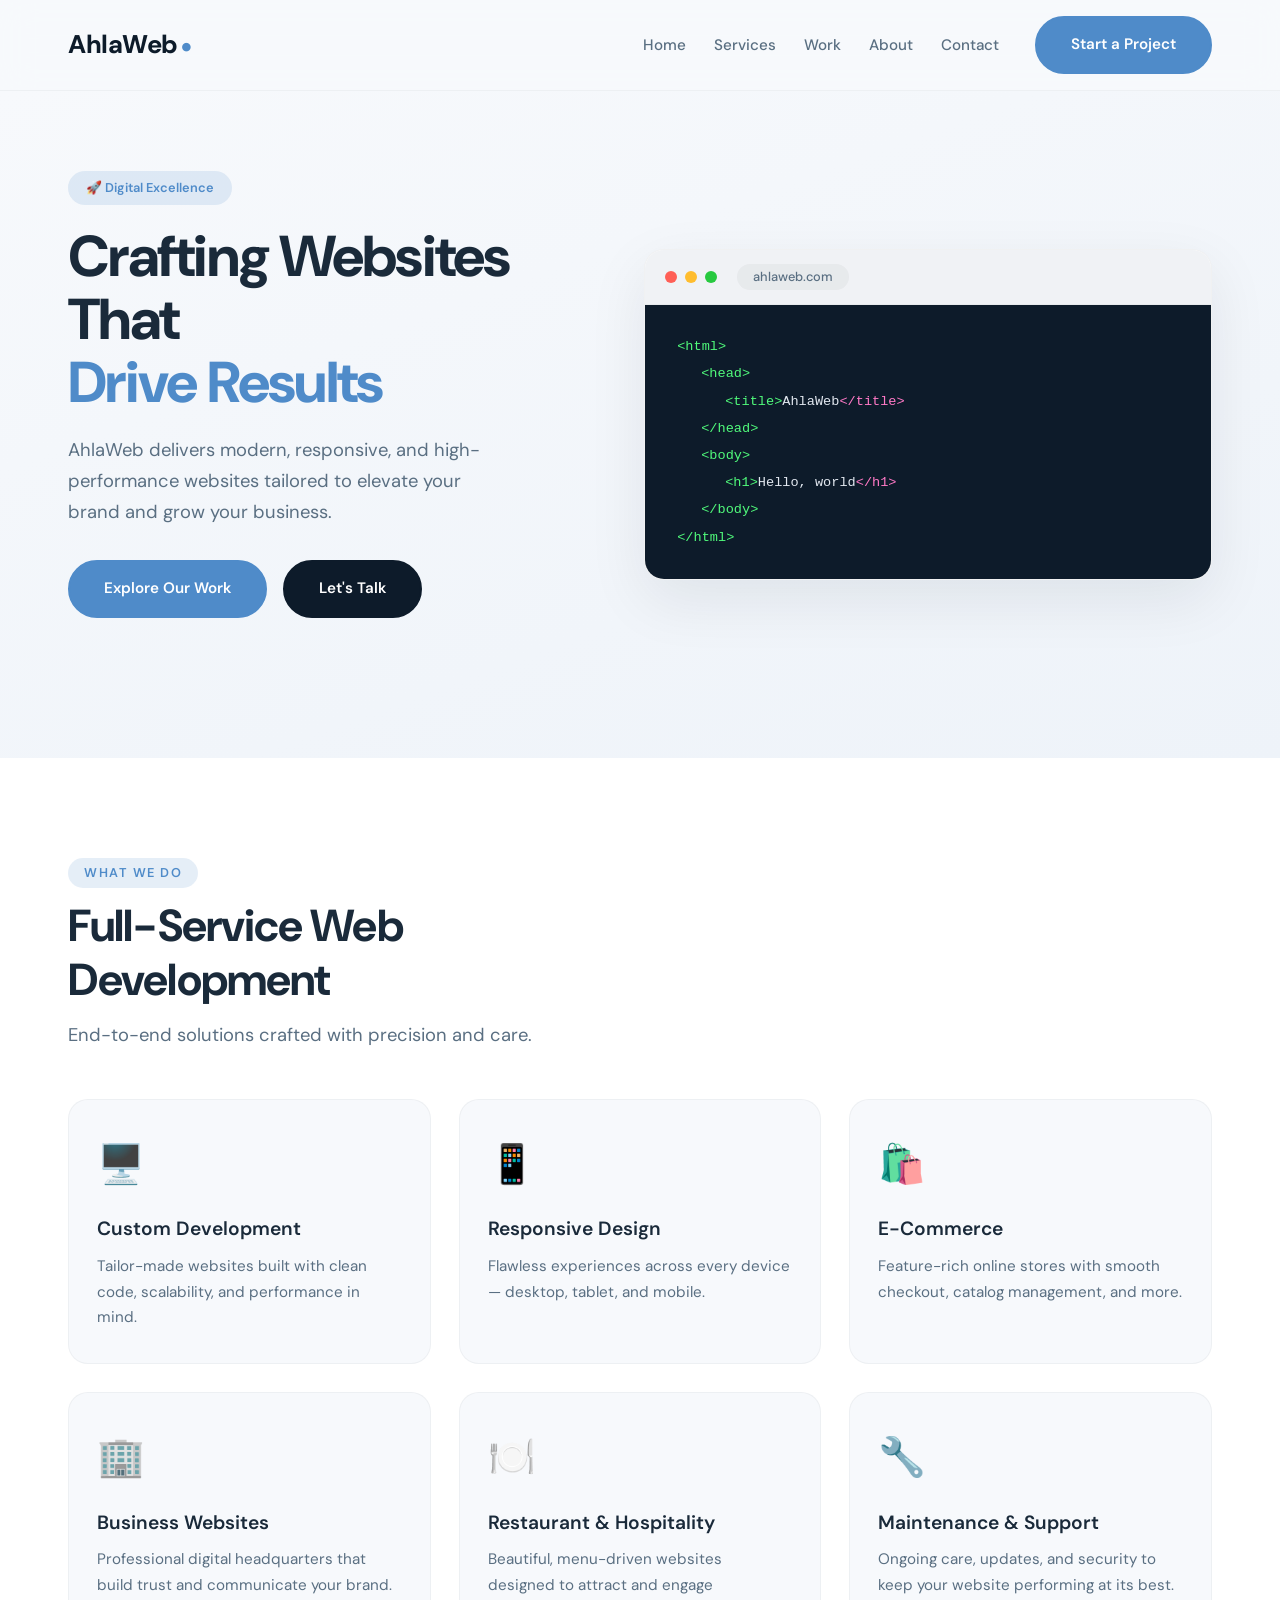
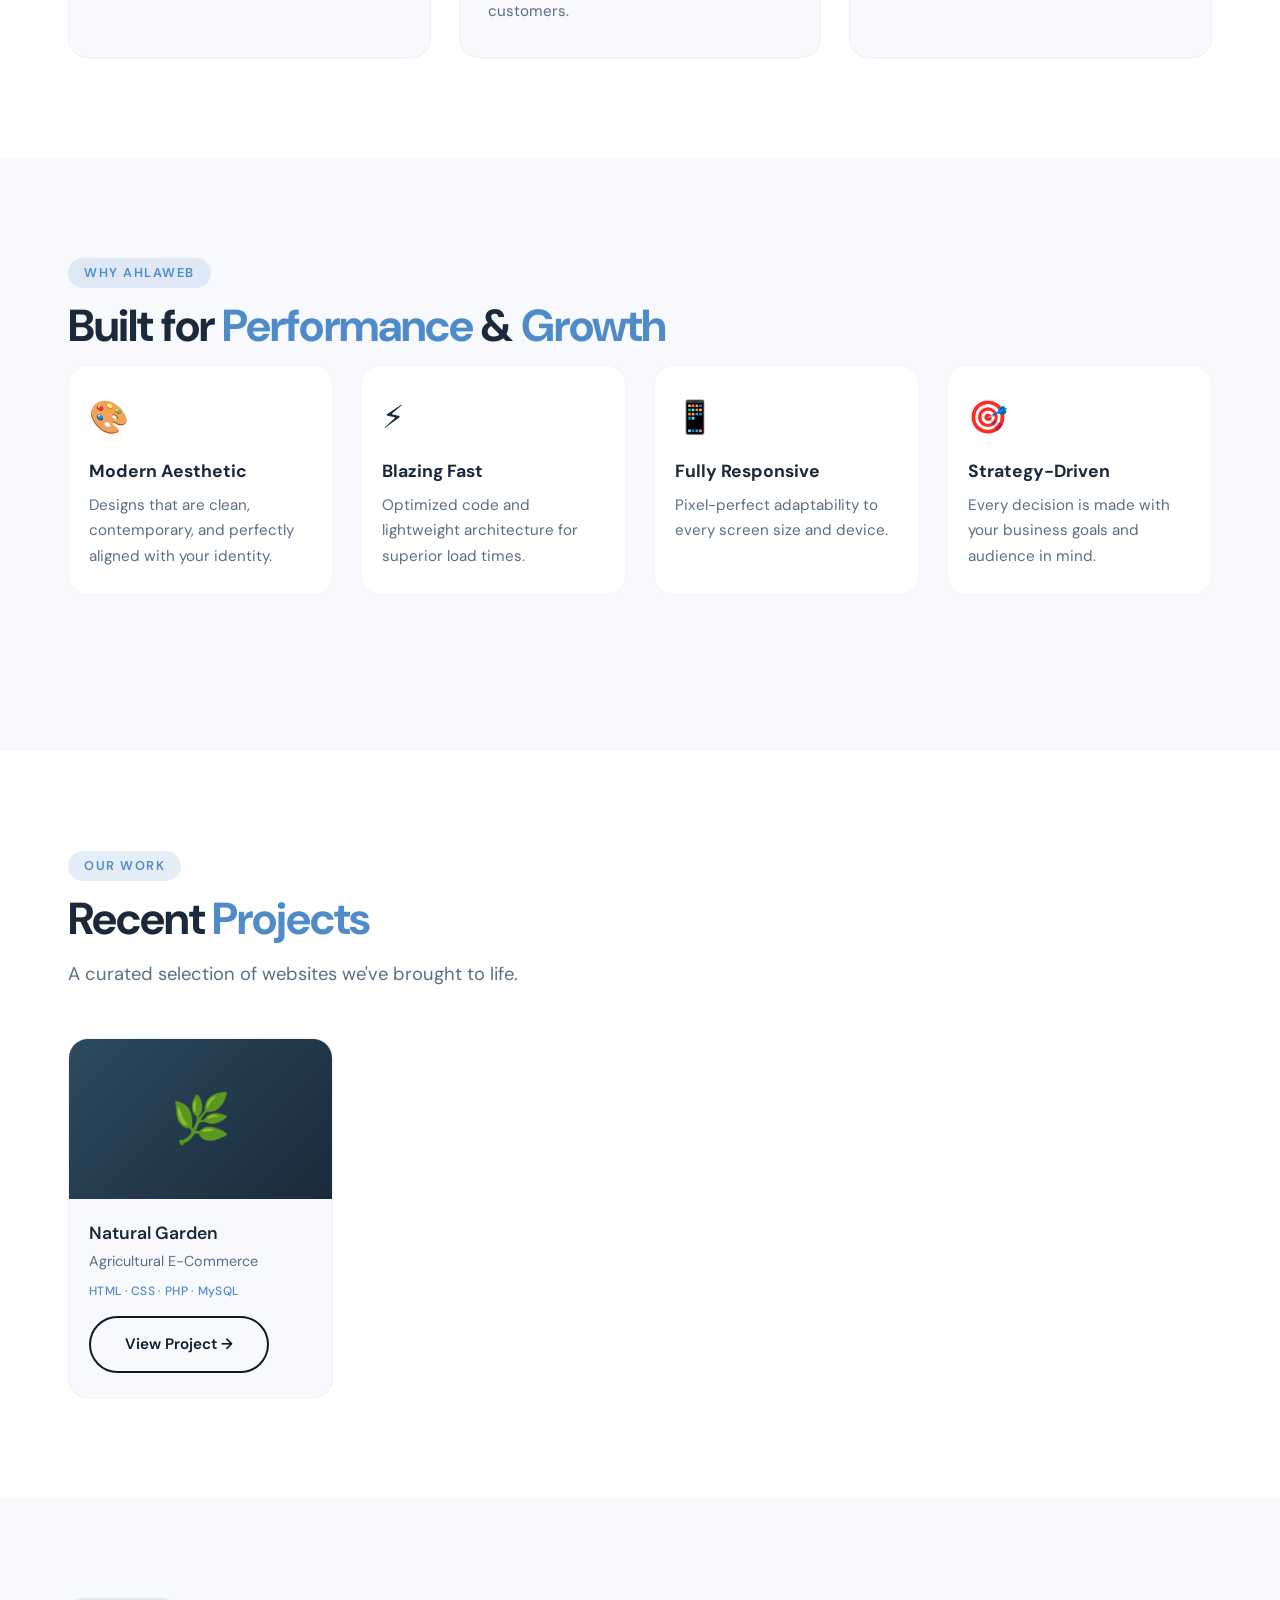
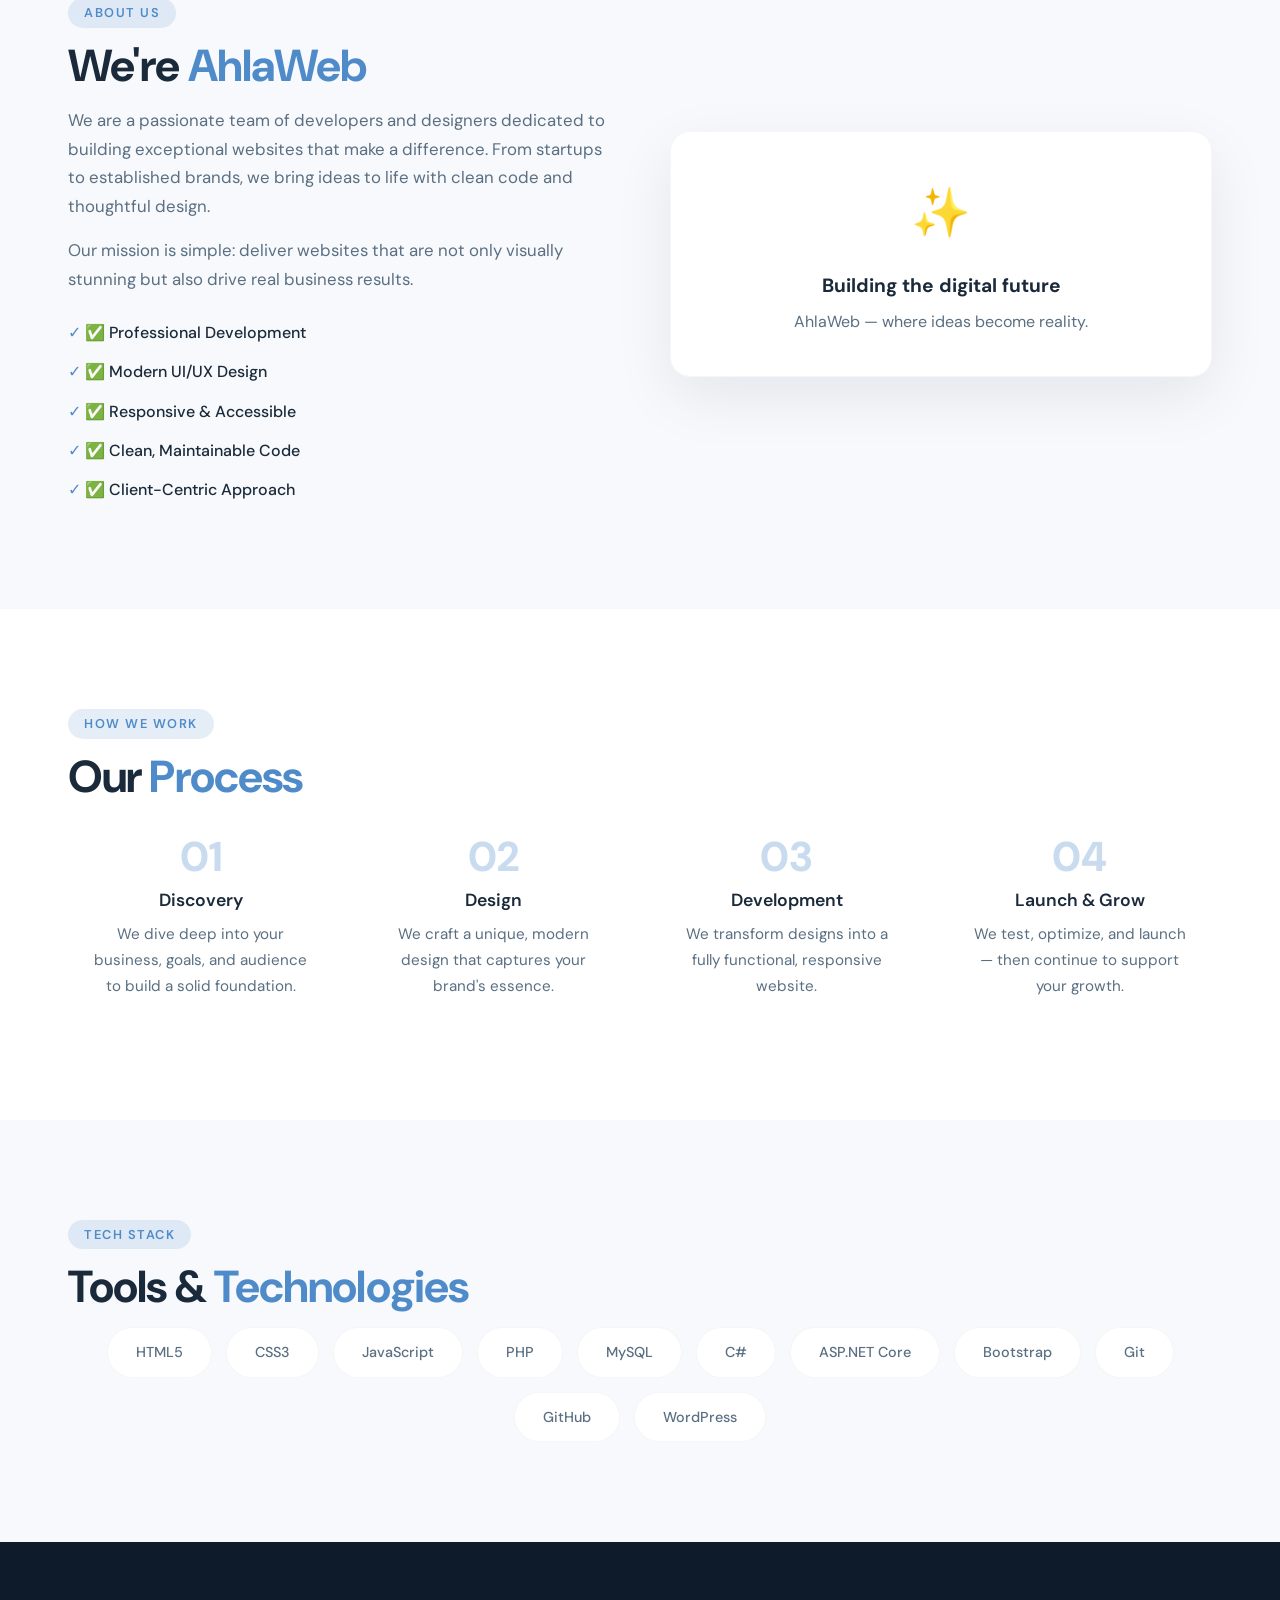
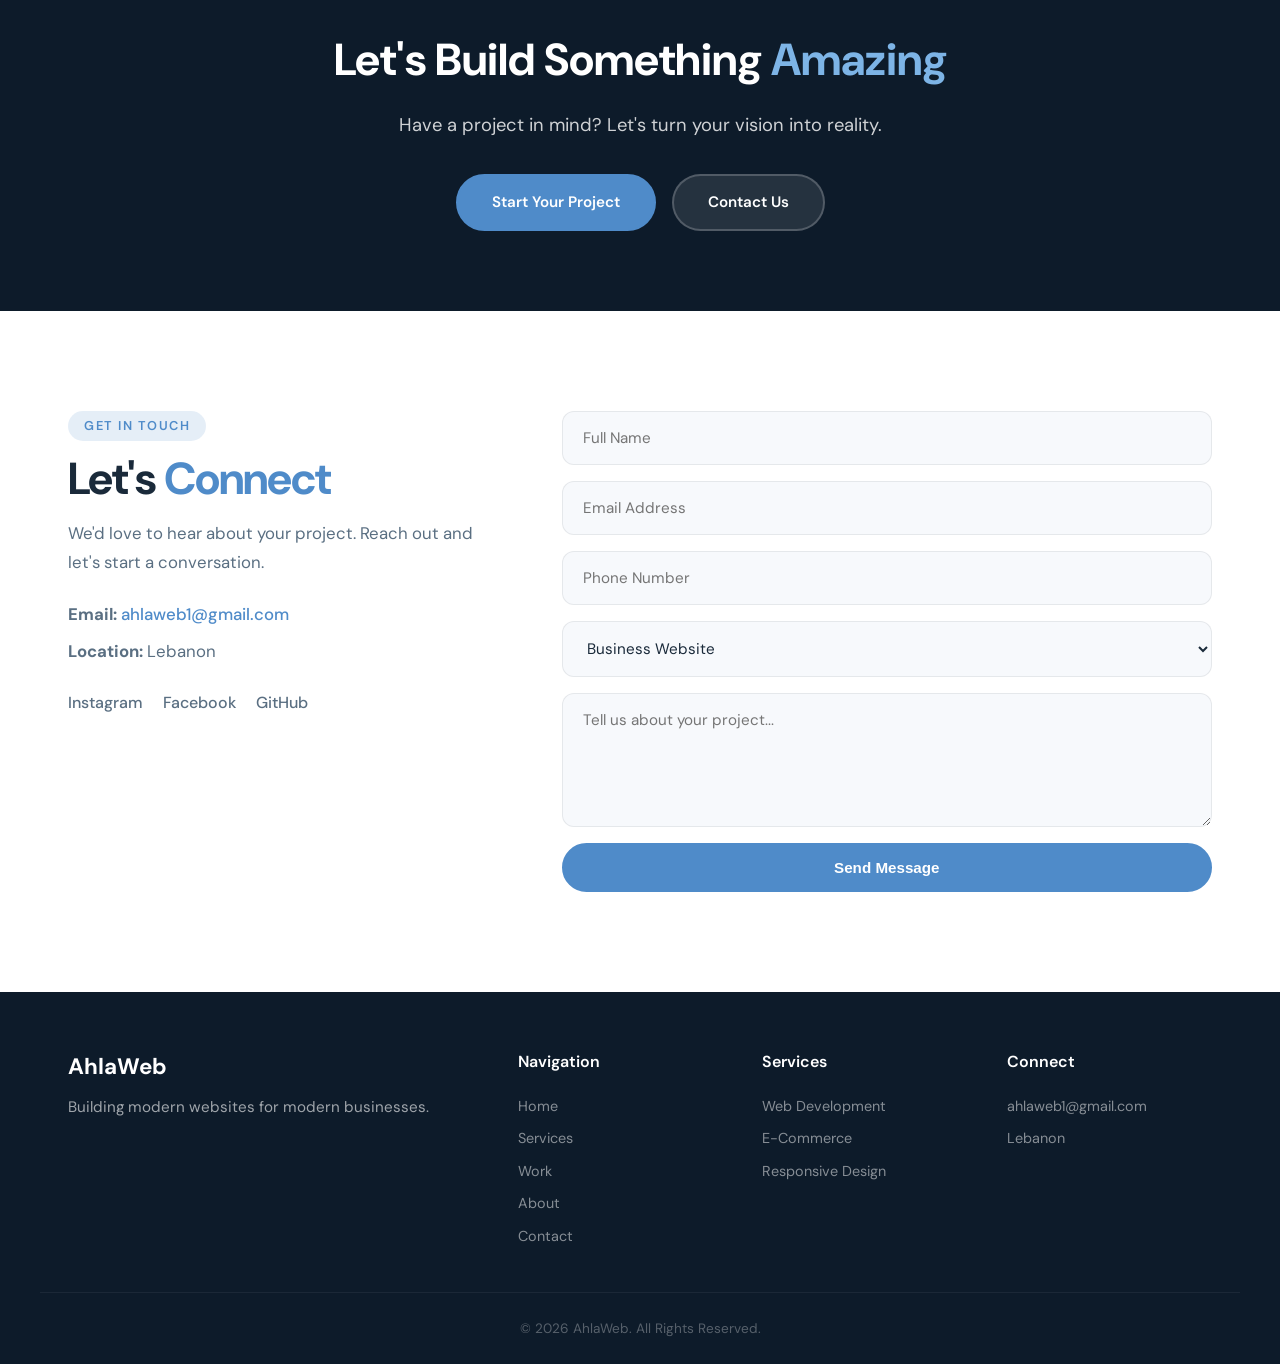
==== index.html @ 02d72f88 "hello!" ====
<!DOCTYPE html>
<html lang="en">
<head>
    <meta charset="UTF-8" />
    <meta name="viewport" content="width=device-width, initial-scale=1.0" />
    <title>AhlaWeb · Premium Web Development</title>
    <link rel="preconnect" href="https://fonts.googleapis.com" />
    <link rel="preconnect" href="https://fonts.gstatic.com" crossorigin />
    <link href="https://fonts.googleapis.com/css2?family=DM+Sans:opsz,wght@9..40,300;9..40,400;9..40,500;9..40,600;9..40,700;9..40,800&display=swap" rel="stylesheet" />
    <link rel="stylesheet" href="./style.css" />
</head>
<body>

    <!-- ==================== HEADER ==================== -->
    <header class="header">
        <div class="container header-inner">
            <a href="#" class="logo">AhlaWeb</a>
            <input type="checkbox" id="menuToggle" class="menu-toggle" />
            <label for="menuToggle" class="menu-icon">
                <span></span><span></span><span></span>
            </label>
            <nav class="nav">
                <ul>
                    <li><a href="#home">Home</a></li>
                    <li><a href="#services">Services</a></li>
                    <li><a href="#work">Work</a></li>
                    <li><a href="#about">About</a></li>
                    <li><a href="#contact">Contact</a></li>
                </ul>
                <a href="#contact" class="btn btn-primary">Start a Project</a>
            </nav>
        </div>
    </header>

    <main>

        <!-- ==================== HERO ==================== -->
        <section id="home" class="hero">
            <div class="container hero-grid">
                <div class="hero-text">
                    <span class="hero-badge">🚀 Digital Excellence</span>
                    <h1>Crafting Websites That <br /><span class="highlight">Drive Results</span></h1>
                    <p>AhlaWeb delivers modern, responsive, and high-performance websites tailored to elevate your brand and grow your business.</p>
                    <div class="hero-actions">
                        <a href="#work" class="btn btn-primary">Explore Our Work</a>
                        <a href="#contact" class="btn btn-secondary">Let's Talk</a>
                    </div>
                </div>
                <div class="hero-visual">
                    <div class="browser-mockup">
                        <div class="browser-bar">
                            <span class="dot"></span>
                            <span class="dot"></span>
                            <span class="dot"></span>
                            <span class="browser-url">ahlaweb.com</span>
                        </div>
                        <div class="browser-body">
                            <div class="code-line"><span class="tag">&lt;html&gt;</span></div>
                            <div class="code-line indent"><span class="tag">&lt;head&gt;</span></div>
                            <div class="code-line indent2"><span class="tag">&lt;title&gt;</span>AhlaWeb<span class="tag">&lt;/title&gt;</span></div>
                            <div class="code-line indent"><span class="tag">&lt;/head&gt;</span></div>
                            <div class="code-line indent"><span class="tag">&lt;body&gt;</span></div>
                            <div class="code-line indent2"><span class="tag">&lt;h1&gt;</span>Hello, world<span class="tag">&lt;/h1&gt;</span></div>
                            <div class="code-line indent"><span class="tag">&lt;/body&gt;</span></div>
                            <div class="code-line"><span class="tag">&lt;/html&gt;</span></div>
                        </div>
                    </div>
                </div>
            </div>
        </section>

        <!-- ==================== SERVICES ==================== -->
        <section id="services" class="services">
            <div class="container">
                <div class="section-label">What We Do</div>
                <h2 class="section-title">Full-Service Web <br />Development</h2>
                <p class="section-sub">End-to-end solutions crafted with precision and care.</p>
                <div class="services-grid">
    <div class="service-card">
        <div class="service-icon">🖥️</div>
        <h3>Custom Development</h3>
        <p>Tailor-made websites built with clean code, scalability, and performance in mind.</p>
    </div>
    <div class="service-card">
        <div class="service-icon">📱</div>
        <h3>Responsive Design</h3>
        <p>Flawless experiences across every device — desktop, tablet, and mobile.</p>
    </div>
    <div class="service-card">
        <div class="service-icon">🛍️</div>
        <h3>E-Commerce</h3>
        <p>Feature-rich online stores with smooth checkout, catalog management, and more.</p>
    </div>
    <div class="service-card">
        <div class="service-icon">🏢</div>
        <h3>Business Websites</h3>
        <p>Professional digital headquarters that build trust and communicate your brand.</p>
    </div>
    <div class="service-card">
        <div class="service-icon">🍽️</div>
        <h3>Restaurant &amp; Hospitality</h3>
        <p>Beautiful, menu-driven websites designed to attract and engage customers.</p>
    </div>
    <div class="service-card">
        <div class="service-icon">🔧</div>
        <h3>Maintenance &amp; Support</h3>
        <p>Ongoing care, updates, and security to keep your website performing at its best.</p>
    </div>
</div>
            </div>
        </section>

        <!-- ==================== WHY CHOOSE ==================== -->
        <section class="features">
            <div class="container">
                <div class="section-label">Why AhlaWeb</div>
                <h2 class="section-title">Built for <span class="highlight">Performance</span> &amp; <span class="highlight">Growth</span></h2>
                <div class="features-grid">
                    <div class="feature">
                        <div class="feature-icon">🎨</div>
                        <h4>Modern Aesthetic</h4>
                        <p>Designs that are clean, contemporary, and perfectly aligned with your identity.</p>
                    </div>
                    <div class="feature">
                        <div class="feature-icon">⚡</div>
                        <h4>Blazing Fast</h4>
                        <p>Optimized code and lightweight architecture for superior load times.</p>
                    </div>
                    <div class="feature">
                        <div class="feature-icon">📱</div>
                        <h4>Fully Responsive</h4>
                        <p>Pixel-perfect adaptability to every screen size and device.</p>
                    </div>
                    <div class="feature">
                        <div class="feature-icon">🎯</div>
                        <h4>Strategy-Driven</h4>
                        <p>Every decision is made with your business goals and audience in mind.</p>
                    </div>
                </div>
            </div>
        </section>

        <!-- ==================== PORTFOLIO ==================== -->
        <section id="work" class="portfolio">
            <div class="container">
                <div class="section-label">Our Work</div>
                <h2 class="section-title">Recent <span class="highlight">Projects</span></h2>
                <p class="section-sub">A curated selection of websites we've brought to life.</p>
                <div class="portfolio-grid">
                    <div class="project">
                        <div class="project-image" style="background: linear-gradient(135deg, #2d4a5e, #1a2a3a);">
                            <span>🌿</span>
                        </div>
                        <div class="project-info">
                            <h3>Natural Garden</h3>
                            <p>Agricultural E-Commerce</p>
                            <div class="project-tech">HTML · CSS · PHP · MySQL</div>
                            <a href="#" class="btn btn-outline">View Project →</a>
                        </div>
                    </div>
                </div>
            </div>
        </section>

        <!-- ==================== ABOUT ==================== -->
        <section id="about" class="about">
            <div class="container about-grid">
                <div class="about-content">
                    <div class="section-label">About Us</div>
                    <h2 class="section-title">We're <span class="highlight">AhlaWeb</span></h2>
                    <p>We are a passionate team of developers and designers dedicated to building exceptional websites that make a difference. From startups to established brands, we bring ideas to life with clean code and thoughtful design.</p>
                    <p>Our mission is simple: deliver websites that are not only visually stunning but also drive real business results.</p>
                    <ul class="about-list">
                        <li>✅ Professional Development</li>
                        <li>✅ Modern UI/UX Design</li>
                        <li>✅ Responsive &amp; Accessible</li>
                        <li>✅ Clean, Maintainable Code</li>
                        <li>✅ Client-Centric Approach</li>
                    </ul>
                </div>
                <div class="about-visual">
                    <div class="about-card">
                        <div class="about-card-inner">
                            <div class="about-icon">✨</div>
                            <h4>Building the digital future</h4>
                            <p>AhlaWeb — where ideas become reality.</p>
                        </div>
                    </div>
                </div>
            </div>
        </section>

        <!-- ==================== PROCESS ==================== -->
        <section class="process">
            <div class="container">
                <div class="section-label">How We Work</div>
                <h2 class="section-title">Our <span class="highlight">Process</span></h2>
                <div class="process-steps">
                    <div class="step">
                        <span class="step-number">01</span>
                        <h4>Discovery</h4>
                        <p>We dive deep into your business, goals, and audience to build a solid foundation.</p>
                    </div>
                    <div class="step">
                        <span class="step-number">02</span>
                        <h4>Design</h4>
                        <p>We craft a unique, modern design that captures your brand's essence.</p>
                    </div>
                    <div class="step">
                        <span class="step-number">03</span>
                        <h4>Development</h4>
                        <p>We transform designs into a fully functional, responsive website.</p>
                    </div>
                    <div class="step">
                        <span class="step-number">04</span>
                        <h4>Launch &amp; Grow</h4>
                        <p>We test, optimize, and launch — then continue to support your growth.</p>
                    </div>
                </div>
            </div>
        </section>

        <!-- ==================== TECH STACK ==================== -->
        <section class="tech-stack">
            <div class="container">
                <div class="section-label">Tech Stack</div>
                <h2 class="section-title">Tools &amp; <span class="highlight">Technologies</span></h2>
                <div class="tech-grid">
                    <span>HTML5</span><span>CSS3</span><span>JavaScript</span><span>PHP</span>
                    <span>MySQL</span><span>C#</span><span>ASP.NET Core</span><span>Bootstrap</span>
                    <span>Git</span><span>GitHub</span><span>WordPress</span>
                </div>
            </div>
        </section>

        <!-- ==================== CTA ==================== -->
        <section class="cta-section">
            <div class="container cta-box">
                <h2>Let's Build Something <span class="highlight">Amazing</span></h2>
                <p>Have a project in mind? Let's turn your vision into reality.</p>
                <div class="cta-actions">
                    <a href="#contact" class="btn btn-primary">Start Your Project</a>
                    <a href="#contact" class="btn btn-secondary">Contact Us</a>
                </div>
            </div>
        </section>

        <!-- ==================== CONTACT ==================== -->
        <section id="contact" class="contact">
            <div class="container contact-grid">
                <div class="contact-info">
                    <div class="section-label">Get in Touch</div>
                    <h2 class="section-title">Let's <span class="highlight">Connect</span></h2>
                    <p>We'd love to hear about your project. Reach out and let's start a conversation.</p>
                    <div class="contact-details">
                        <p><strong>Email:</strong> <a href="mailto:ahlaweb1@gmail.com">ahlaweb1@gmail.com</a></p>
                        <p><strong>Location:</strong> Lebanon</p>
                    </div>
                    <div class="social-links">
                        <a href="https://www.instagram.com/ahlaweb.lb/">Instagram</a>
                        <a href="#">Facebook</a>
                        <a href="#">GitHub</a>
                    </div>
                </div>
                <form class="contact-form">
                    <input type="text" placeholder="Full Name" required />
                    <input type="email" placeholder="Email Address" required />
                    <input type="tel" placeholder="Phone Number" />
                    <select>
                        <option>Business Website</option>
                        <option>E-Commerce</option>
                        <option>Restaurant Website</option>
                        <option>Portfolio</option>
                        <option>Custom Project</option>
                    </select>
                    <textarea rows="5" placeholder="Tell us about your project..."></textarea>
                    <button type="submit" class="btn btn-primary">Send Message</button>
                </form>
            </div>
        </section>

    </main>

    <!-- ==================== FOOTER ==================== -->
    <footer class="footer">
        <div class="container footer-grid">
            <div class="footer-brand">
                <h3>AhlaWeb</h3>
                <p>Building modern websites for modern businesses.</p>
            </div>
            <div>
                <h4>Navigation</h4>
                <ul>
                    <li><a href="#home">Home</a></li>
                    <li><a href="#services">Services</a></li>
                    <li><a href="#work">Work</a></li>
                    <li><a href="#about">About</a></li>
                    <li><a href="#contact">Contact</a></li>
                </ul>
            </div>
            <div>
                <h4>Services</h4>
                <ul>
                    <li>Web Development</li>
                    <li>E-Commerce</li>
                    <li>Responsive Design</li>
                </ul>
            </div>
            <div>
                <h4>Connect</h4>
                <ul>
                    <li><a href="ahlaweb1@gmail.com">ahlaweb1@gmail.com</a></li>
                    <li><a href="#">Lebanon</a></li>
                </ul>
            </div>
        </div>
        <div class="footer-bottom">
            <p>&copy; 2026 AhlaWeb. All Rights Reserved.</p>
        </div>
    </footer>

</body>
</html>
---- style.css ----
/* ============================================================
   CSS VARIABLES & RESET
   ============================================================ */
:root {
    --bg: #f7f9fc;
    --surface: #ffffff;
    --primary: #0d1b2a;
    --secondary: #1b3a5c;
    --accent: #4f8bc9;
    --accent-light: #7db4e6;
    --accent-glow: rgba(79, 139, 201, 0.15);
    --text: #1a2a3a;
    --text-light: #5a6f82;
    --white: #ffffff;
    --gray: #a0b3c4;
    --radius: 20px;
    --shadow: 0 20px 60px rgba(13, 27, 42, 0.08);
    --shadow-hover: 0 30px 80px rgba(13, 27, 42, 0.12);
    --transition: 0.25s cubic-bezier(0.2, 0, 0, 1);
    --font: 'DM Sans', -apple-system, system-ui, sans-serif;
}

* {
    margin: 0;
    padding: 0;
    box-sizing: border-box;
}

html {
    scroll-behavior: smooth;
}

body {
    font-family: var(--font);
    background: var(--bg);
    color: var(--text);
    line-height: 1.7;
    -webkit-font-smoothing: antialiased;
}

a {
    text-decoration: none;
    color: inherit;
}

ul {
    list-style: none;
}

img {
    display: block;
    max-width: 100%;
}

.container {
    max-width: 1200px;
    margin: 0 auto;
    padding: 0 28px;
}

/* ============================================================
   TYPOGRAPHY HELPERS
   ============================================================ */
.section-label {
    display: inline-block;
    font-size: 0.8rem;
    font-weight: 600;
    text-transform: uppercase;
    letter-spacing: 1.5px;
    color: var(--accent);
    background: var(--accent-glow);
    padding: 4px 16px;
    border-radius: 50px;
    margin-bottom: 12px;
}

.section-title {
    font-size: 2.8rem;
    font-weight: 700;
    line-height: 1.2;
    letter-spacing: -0.02em;
    margin-bottom: 12px;
}

.section-title .highlight {
    color: var(--accent);
}

.section-sub {
    font-size: 1.15rem;
    color: var(--text-light);
    max-width: 520px;
    margin-bottom: 48px;
}

/* ============================================================
   BUTTONS
   ============================================================ */
.btn {
    display: inline-block;
    padding: 14px 34px;
    border-radius: 60px;
    font-weight: 600;
    font-size: 0.95rem;
    transition: var(--transition);
    border: 2px solid transparent;
    cursor: pointer;
    text-align: center;
}

.btn-primary {
    background: var(--accent);
    color: var(--white);
    border-color: var(--accent);
}

.btn-primary:hover {
    background: var(--secondary);
    border-color: var(--secondary);
    transform: translateY(-2px);
    box-shadow: 0 12px 32px rgba(79, 139, 201, 0.25);
}

.btn-secondary {
    background: var(--primary);
    color: var(--white);
    border-color: var(--primary);
}

.btn-secondary:hover {
    background: var(--secondary);
    border-color: var(--secondary);
    transform: translateY(-2px);
}

.btn-outline {
    background: transparent;
    color: var(--primary);
    border-color: var(--primary);
}

.btn-outline:hover {
    background: var(--primary);
    color: var(--white);
    transform: translateY(-2px);
}

/* ============================================================
   HEADER
   ============================================================ */
.header {
    position: sticky;
    top: 0;
    z-index: 1000;
    background: rgba(247, 249, 252, 0.85);
    backdrop-filter: blur(16px);
    -webkit-backdrop-filter: blur(16px);
    border-bottom: 1px solid rgba(13, 27, 42, 0.04);
    padding: 16px 0;
}

.header-inner {
    display: flex;
    justify-content: space-between;
    align-items: center;
}

.logo {
    font-size: 1.6rem;
    font-weight: 800;
    letter-spacing: -0.5px;
    color: var(--primary);
}

.logo::after {
    content: '●';
    color: var(--accent);
    font-size: 0.7rem;
    margin-left: 4px;
    vertical-align: middle;
}

.nav {
    display: flex;
    align-items: center;
    gap: 36px;
}

.nav ul {
    display: flex;
    gap: 28px;
}

.nav ul a {
    font-size: 0.95rem;
    font-weight: 500;
    color: var(--text-light);
    transition: var(--transition);
    position: relative;
}

.nav ul a::after {
    content: '';
    position: absolute;
    bottom: -4px;
    left: 0;
    width: 0;
    height: 2px;
    background: var(--accent);
    transition: var(--transition);
}

.nav ul a:hover {
    color: var(--primary);
}

.nav ul a:hover::after {
    width: 100%;
}

/* Mobile menu */
.menu-toggle {
    display: none;
}

.menu-icon {
    display: none;
    flex-direction: column;
    gap: 5px;
    cursor: pointer;
    padding: 8px;
}

.menu-icon span {
    width: 28px;
    height: 2.5px;
    background: var(--primary);
    border-radius: 4px;
    transition: var(--transition);
}

/* ============================================================
   HERO
   ============================================================ */
.hero {
    padding: 80px 0 100px;
    background: linear-gradient(160deg, var(--bg) 0%, #eef3f9 100%);
}

.hero-grid {
    display: grid;
    grid-template-columns: 1fr 1.1fr;
    gap: 60px;
    align-items: center;
}

.hero-badge {
    display: inline-block;
    background: var(--accent-glow);
    color: var(--accent);
    font-size: 0.8rem;
    font-weight: 600;
    padding: 6px 18px;
    border-radius: 50px;
    margin-bottom: 20px;
}

.hero-text h1 {
    font-size: 3.6rem;
    font-weight: 800;
    line-height: 1.1;
    letter-spacing: -0.03em;
    margin-bottom: 20px;
}

.hero-text h1 .highlight {
    color: var(--accent);
    position: relative;
}

.hero-text p {
    font-size: 1.15rem;
    color: var(--text-light);
    max-width: 440px;
    margin-bottom: 32px;
}

.hero-actions {
    display: flex;
    gap: 16px;
    flex-wrap: wrap;
    margin-bottom: 40px;
}
/* Browser mockup */
.browser-mockup {
    background: var(--white);
    border-radius: var(--radius);
    border: 1px solid rgba(13, 27, 42, 0.06);
    box-shadow: var(--shadow);
    overflow: hidden;
    transition: var(--transition);
}

.browser-mockup:hover {
    transform: translateY(-4px);
    box-shadow: var(--shadow-hover);
}

.browser-bar {
    background: #f0f2f5;
    padding: 14px 20px;
    display: flex;
    align-items: center;
    gap: 8px;
    border-bottom: 1px solid rgba(13, 27, 42, 0.04);
}

.browser-bar .dot {
    width: 12px;
    height: 12px;
    border-radius: 50%;
    display: inline-block;
}

.browser-bar .dot:nth-child(1) {
    background: #ff5f56;
}

.browser-bar .dot:nth-child(2) {
    background: #ffbd2e;
}

.browser-bar .dot:nth-child(3) {
    background: #27c93f;
}

.browser-url {
    margin-left: 12px;
    font-size: 0.8rem;
    color: var(--text-light);
    background: rgba(13, 27, 42, 0.04);
    padding: 2px 16px;
    border-radius: 30px;
    font-weight: 500;
}

.browser-body {
    padding: 28px 32px;
    background: #0d1b2a;
    font-family: 'Courier New', monospace;
    font-size: 0.85rem;
    line-height: 2;
    min-height: 260px;
    color: #e2e8f0;
}

.code-line .tag {
    color: #ff79c6;
}

.code-line .tag:first-child {
    color: #50fa7b;
}

.indent {
    padding-left: 24px;
}

.indent2 {
    padding-left: 48px;
}

/* ============================================================
   SERVICES
   ============================================================ */
.services {
    padding: 100px 0;
    background: var(--white);
}

.services .section-sub {
    margin-bottom: 48px;
}

.services-grid {
    display: grid;
    grid-template-columns: repeat(3, 1fr);
    gap: 28px;
}

.service-card {
    background: var(--bg);
    padding: 32px 28px;
    border-radius: var(--radius);
    border: 1px solid rgba(13, 27, 42, 0.04);
    transition: var(--transition);
}

.service-card:hover {
    transform: translateY(-6px);
    box-shadow: var(--shadow-hover);
    border-color: var(--accent-light);
}

.service-icon {
    font-size: 2.4rem;
    margin-bottom: 16px;
    display: block;
}

.service-card h3 {
    font-size: 1.2rem;
    font-weight: 600;
    margin-bottom: 8px;
}

.service-card p {
    color: var(--text-light);
    font-size: 0.95rem;
}

/* ============================================================
   FEATURES
   ============================================================ */
.features {
    padding: 100px 0;
    background: var(--bg);
}

.features-grid {
    display: grid;
    grid-template-columns: repeat(4, 1fr);
    gap: 28px;
    margin-bottom: 56px;
}

.feature {
    padding: 24px 20px;
    border-radius: var(--radius);
    background: var(--white);
    border: 1px solid rgba(13, 27, 42, 0.04);
    transition: var(--transition);
}

.feature:hover {
    transform: translateY(-4px);
    box-shadow: var(--shadow-hover);
}

.feature-icon {
    font-size: 2rem;
    display: block;
    margin-bottom: 12px;
}

.feature h4 {
    font-size: 1.1rem;
    margin-bottom: 6px;
}

.feature p {
    color: var(--text-light);
    font-size: 0.95rem;
}

.stat-num {
    display: block;
    font-size: 2.4rem;
    font-weight: 700;
    color: var(--primary);
}

/* ============================================================
   PORTFOLIO
   ============================================================ */
.portfolio {
    padding: 100px 0;
    background: var(--white);
}

.portfolio-grid {
    display: grid;
    grid-template-columns: repeat(4, 1fr);
    gap: 28px;
}

.project {
    background: var(--bg);
    border-radius: var(--radius);
    overflow: hidden;
    border: 1px solid rgba(13, 27, 42, 0.04);
    transition: var(--transition);
}

.project:hover {
    transform: translateY(-6px);
    box-shadow: var(--shadow-hover);
}

.project-image {
    height: 160px;
    display: flex;
    align-items: center;
    justify-content: center;
    font-size: 3rem;
}

.project-info {
    padding: 20px 20px 24px;
}

.project-info h3 {
    font-size: 1.1rem;
    font-weight: 600;
}

.project-info p {
    color: var(--text-light);
    font-size: 0.9rem;
}

.project-tech {
    font-size: 0.75rem;
    font-weight: 500;
    color: var(--accent);
    margin: 8px 0 14px;
    letter-spacing: 0.3px;
}

/* ============================================================
   ABOUT
   ============================================================ */
.about {
    padding: 100px 0;
    background: var(--bg);
}

.about-grid {
    display: grid;
    grid-template-columns: 1fr 1fr;
    gap: 60px;
    align-items: center;
}

.about-content p {
    color: var(--text-light);
    font-size: 1.05rem;
    margin-bottom: 16px;
}

.about-list {
    margin-top: 20px;
}

.about-list li {
    padding: 6px 0;
    font-weight: 500;
}

.about-list li::before {
    content: '✓ ';
    color: var(--accent);
    font-weight: 700;
}

.about-card {
    background: var(--white);
    border-radius: var(--radius);
    padding: 40px 32px;
    text-align: center;
    border: 1px solid rgba(13, 27, 42, 0.04);
    box-shadow: var(--shadow);
}

.about-icon {
    font-size: 3rem;
    margin-bottom: 16px;
    display: block;
}

.about-card h4 {
    font-size: 1.2rem;
    margin-bottom: 6px;
}

.about-card p {
    color: var(--text-light);
}

/* ============================================================
   PROCESS
   ============================================================ */
.process {
    padding: 100px 0;
    background: var(--white);
}

.process-steps {
    display: grid;
    grid-template-columns: repeat(4, 1fr);
    gap: 28px;
}

.step {
    text-align: center;
    padding: 20px;
}

.step-number {
    display: inline-block;
    font-size: 2.6rem;
    font-weight: 800;
    color: var(--accent);
    opacity: 0.3;
    margin-bottom: 8px;
    line-height: 1;
}

.step h4 {
    font-size: 1.1rem;
    font-weight: 600;
    margin-bottom: 6px;
}

.step p {
    color: var(--text-light);
    font-size: 0.95rem;
}

/* ============================================================
   TECH STACK
   ============================================================ */
.tech-stack {
    padding: 100px 0;
    background: var(--bg);
}

.tech-grid {
    display: flex;
    flex-wrap: wrap;
    gap: 14px;
    justify-content: center;
}

.tech-grid span {
    background: var(--white);
    padding: 12px 28px;
    border-radius: 60px;
    font-weight: 500;
    font-size: 0.9rem;
    border: 1px solid rgba(13, 27, 42, 0.04);
    transition: var(--transition);
    color: var(--text-light);
}

.tech-grid span:hover {
    border-color: var(--accent);
    color: var(--primary);
    transform: translateY(-2px);
    box-shadow: var(--shadow-hover);
}

/* ============================================================
   CTA
   ============================================================ */
.cta-section {
    padding: 80px 0;
    background: var(--primary);
}

.cta-box {
    text-align: center;
    color: var(--white);
}

.cta-box h2 {
    font-size: 2.8rem;
    font-weight: 700;
    margin-bottom: 12px;
}

.cta-box h2 .highlight {
    color: var(--accent-light);
}

.cta-box p {
    font-size: 1.15rem;
    opacity: 0.8;
    margin-bottom: 32px;
}

.cta-actions {
    display: flex;
    gap: 16px;
    justify-content: center;
    flex-wrap: wrap;
}

.cta-box .btn-primary {
    background: var(--accent);
    border-color: var(--accent);
}

.cta-box .btn-primary:hover {
    background: var(--accent-light);
    border-color: var(--accent-light);
}

.cta-box .btn-secondary {
    background: rgba(255, 255, 255, 0.1);
    border-color: rgba(255, 255, 255, 0.2);
    color: var(--white);
}

.cta-box .btn-secondary:hover {
    background: rgba(255, 255, 255, 0.2);
}

/* ============================================================
   CONTACT
   ============================================================ */
.contact {
    padding: 100px 0;
    background: var(--white);
}

.contact-grid {
    display: grid;
    grid-template-columns: 1fr 1.5fr;
    gap: 60px;
}

.contact-info p {
    color: var(--text-light);
    font-size: 1.05rem;
    margin-bottom: 16px;
}

.contact-details {
    margin: 24px 0;
}

.contact-details p {
    margin-bottom: 8px;
}

.contact-details a {
    color: var(--accent);
    font-weight: 500;
}

.contact-details a:hover {
    color: var(--secondary);
}

.social-links {
    display: flex;
    gap: 20px;
    flex-wrap: wrap;
    margin-top: 20px;
}

.social-links a {
    font-weight: 500;
    color: var(--text-light);
    transition: var(--transition);
}

.social-links a:hover {
    color: var(--accent);
}

.contact-form {
    display: flex;
    flex-direction: column;
    gap: 16px;
}

.contact-form input,
.contact-form select,
.contact-form textarea {
    padding: 16px 20px;
    border-radius: 12px;
    border: 1px solid rgba(13, 27, 42, 0.08);
    background: var(--bg);
    font-family: var(--font);
    font-size: 0.95rem;
    transition: var(--transition);
    color: var(--text);
}

.contact-form input:focus,
.contact-form select:focus,
.contact-form textarea:focus {
    outline: none;
    border-color: var(--accent);
    box-shadow: 0 0 0 4px var(--accent-glow);
}

.contact-form textarea {
    resize: vertical;
}

/* ============================================================
   FOOTER
   ============================================================ */
.footer {
    background: var(--primary);
    color: var(--white);
    padding: 56px 0 0;
}

.footer-grid {
    display: grid;
    grid-template-columns: 2fr 1fr 1fr 1fr;
    gap: 40px;
    padding-bottom: 40px;
    border-bottom: 1px solid rgba(255, 255, 255, 0.06);
}

.footer-brand h3 {
    font-size: 1.4rem;
    margin-bottom: 8px;
}

.footer-brand p {
    opacity: 0.6;
    font-size: 0.95rem;
}

.footer-grid h4 {
    font-size: 1rem;
    font-weight: 600;
    margin-bottom: 14px;
}

.footer-grid ul li {
    padding: 4px 0;
}

.footer-grid ul a,
.footer-grid ul li {
    color: rgba(255, 255, 255, 0.5);
    font-size: 0.9rem;
    transition: var(--transition);
}

.footer-grid ul a:hover {
    color: var(--white);
}

.footer-bottom {
    text-align: center;
    padding: 24px 0;
    color: rgba(255, 255, 255, 0.3);
    font-size: 0.85rem;
}

/* ============================================================
   RESPONSIVE
   ============================================================ */
@media (max-width: 1024px) {
    .hero-grid {
        grid-template-columns: 1fr;
        text-align: center;
    }

    .hero-text p {
        margin: 0 auto 32px;
    }

    .hero-actions {
        justify-content: center;
    }

    .hero-meta {
        justify-content: center;
    }

    .services-grid {
        grid-template-columns: repeat(2, 1fr);
    }

    .features-grid {
        grid-template-columns: repeat(2, 1fr);
    }

    .portfolio-grid {
        grid-template-columns: repeat(2, 1fr);
    }

    .about-grid {
        grid-template-columns: 1fr;
        text-align: center;
    }

    .about-list {
        text-align: left;
        max-width: 300px;
        margin: 20px auto 0;
    }

    .process-steps {
        grid-template-columns: repeat(2, 1fr);
    }

    .contact-grid {
        grid-template-columns: 1fr;
    }

    .footer-grid {
        grid-template-columns: 1fr 1fr;
    }
}

@media (max-width: 767px) {
    .menu-icon {
        display: flex;
    }

    .nav {
        position: absolute;
        top: 100%;
        left: 0;
        right: 0;
        background: var(--white);
        flex-direction: column;
        padding: 24px 28px;
        gap: 20px;
        border-bottom: 1px solid rgba(13, 27, 42, 0.06);
        transform: scaleY(0);
        transform-origin: top;
        transition: transform 0.3s ease;
        opacity: 0;
        pointer-events: none;
        box-shadow: var(--shadow);
    }

    .menu-toggle:checked ~ .nav {
        transform: scaleY(1);
        opacity: 1;
        pointer-events: all;
    }

    .nav ul {
        flex-direction: column;
        align-items: center;
        gap: 16px;
        width: 100%;
    }

    .nav .btn {
        width: 100%;
        text-align: center;
    }

    .hero {
        padding: 60px 0;
    }

    .hero-text h1 {
        font-size: 2.4rem;
    }

    .section-title {
        font-size: 2rem;
    }

    .services-grid {
        grid-template-columns: 1fr;
    }

    .features-grid {
        grid-template-columns: 1fr;
    }

    .portfolio-grid {
        grid-template-columns: 1fr;
    }

    .process-steps {
        grid-template-columns: 1fr;
        gap: 32px;
    }

    .footer-grid {
        grid-template-columns: 1fr;
        text-align: center;
    }
    .cta-box h2 {
        font-size: 2rem;
    }

    .contact-grid {
        gap: 40px;
    }

    .social-links {
        justify-content: center;
    }

    .browser-body {
        padding: 20px 16px;
        font-size: 0.75rem;
        line-height: 1.8;
        min-height: 200px;
    }

    .indent {
        padding-left: 16px;
    }

    .indent2 {
        padding-left: 32px;
    }
}

@media (max-width: 400px) {
    .hero-text h1 {
        font-size: 1.8rem;
    }

    .hero-actions .btn {
        width: 100%;
    }
    .stat-num {
        font-size: 1.8rem;
    }

    .browser-body {
        font-size: 0.65rem;
        padding: 16px 12px;
        min-height: 160px;
    }

    .indent {
        padding-left: 12px;
    }

    .indent2 {
        padding-left: 24px;
    }
}
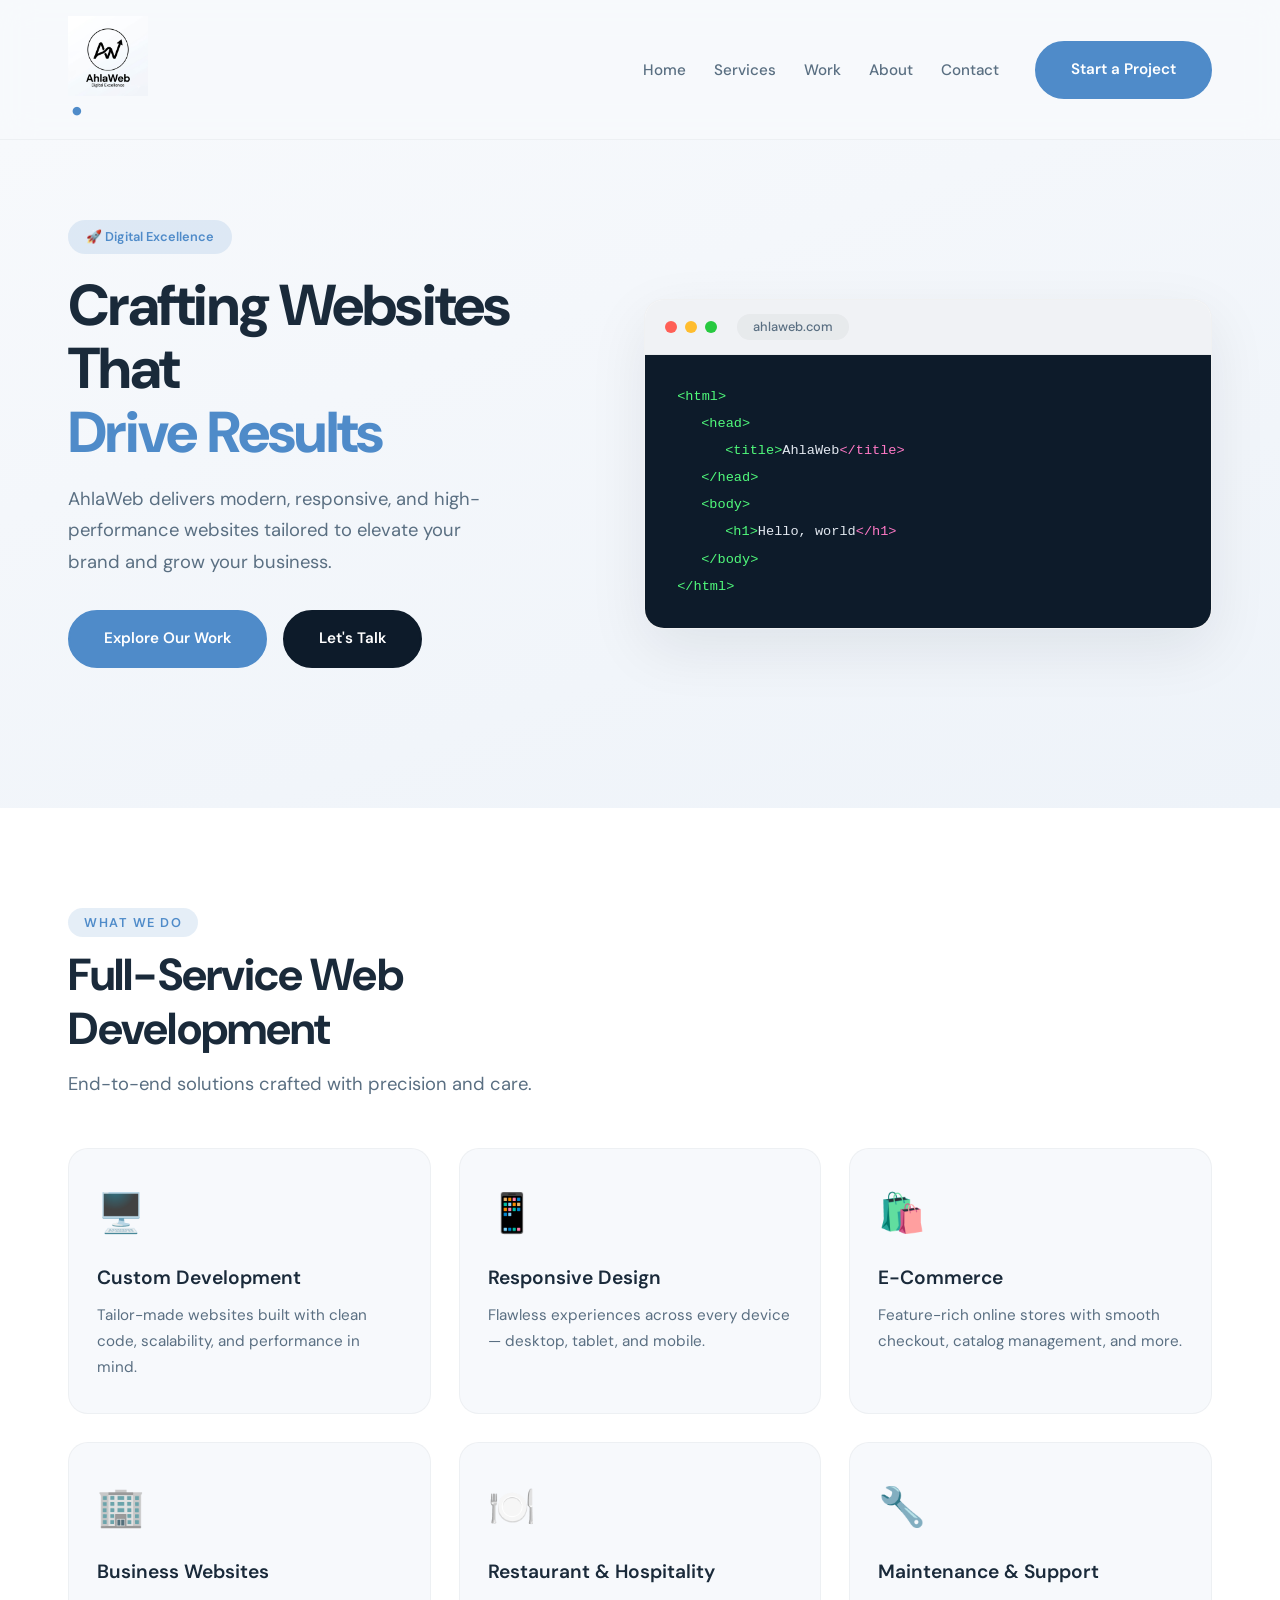
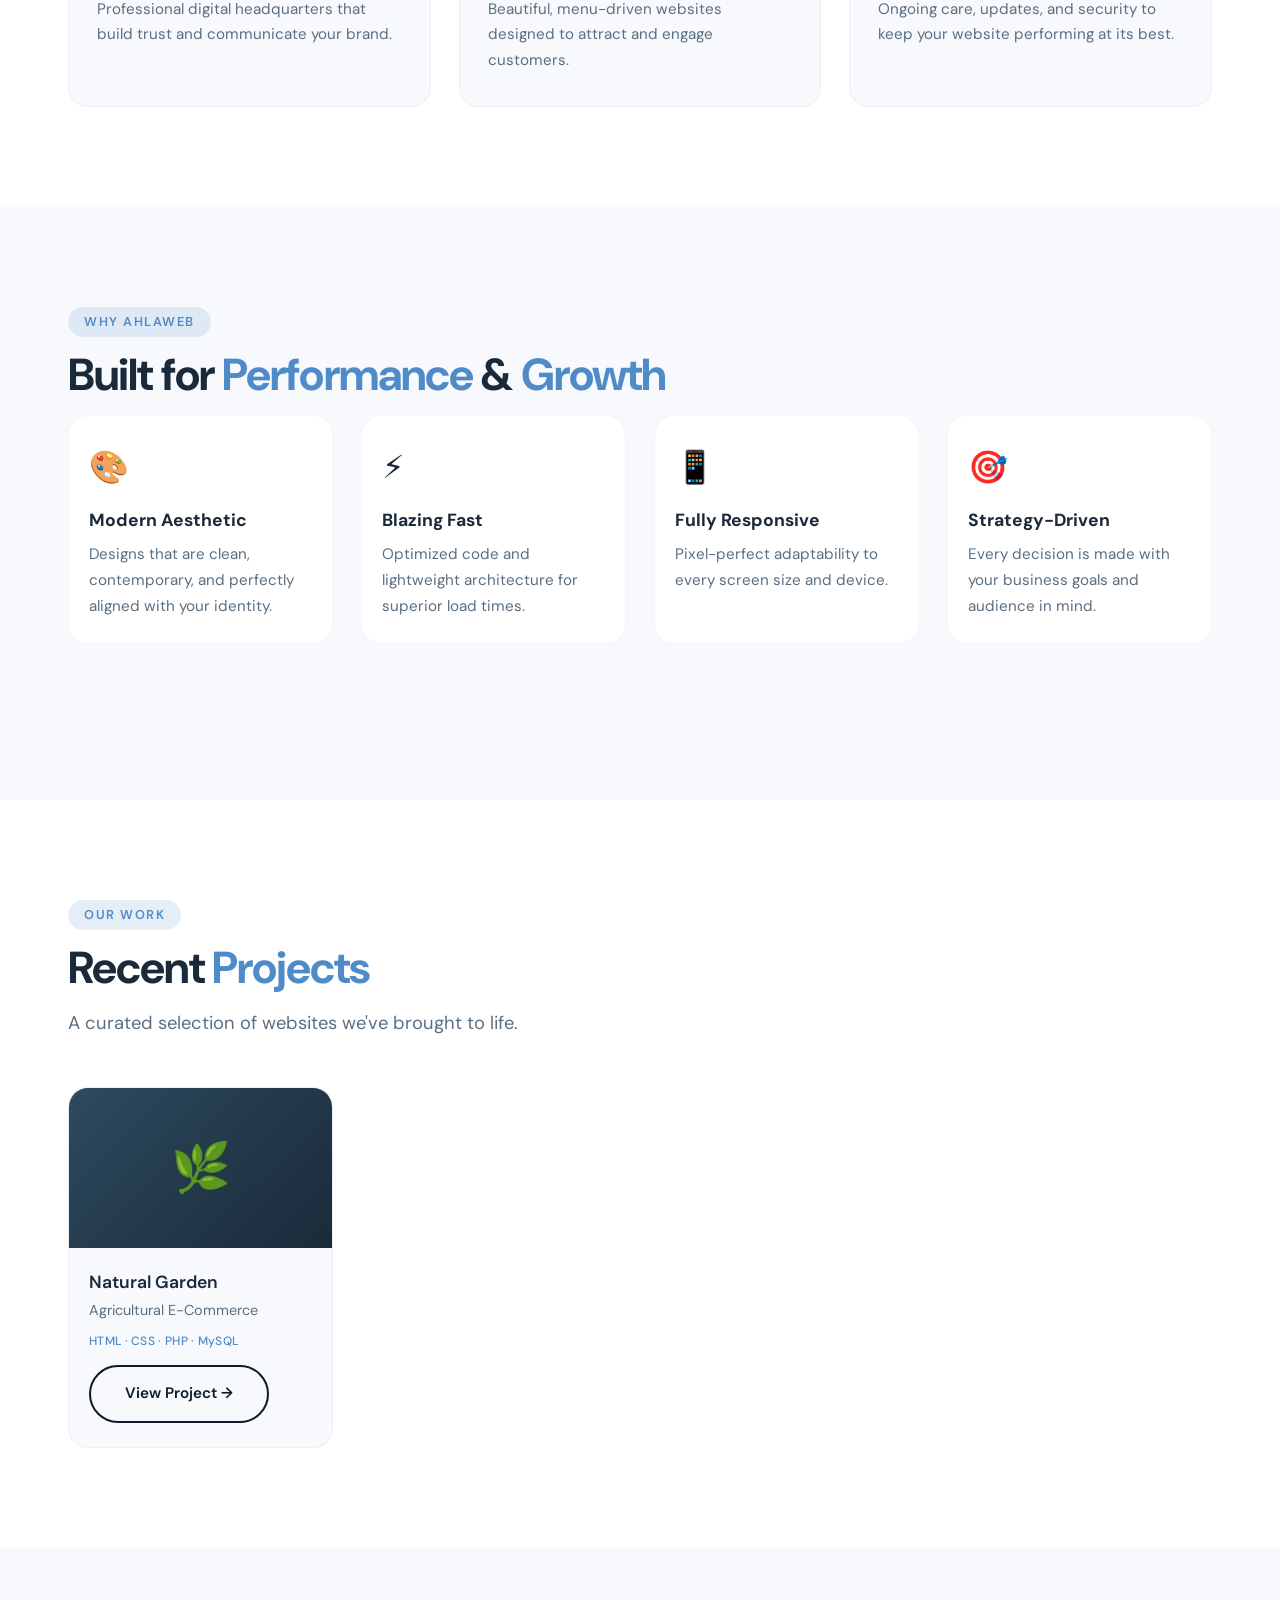
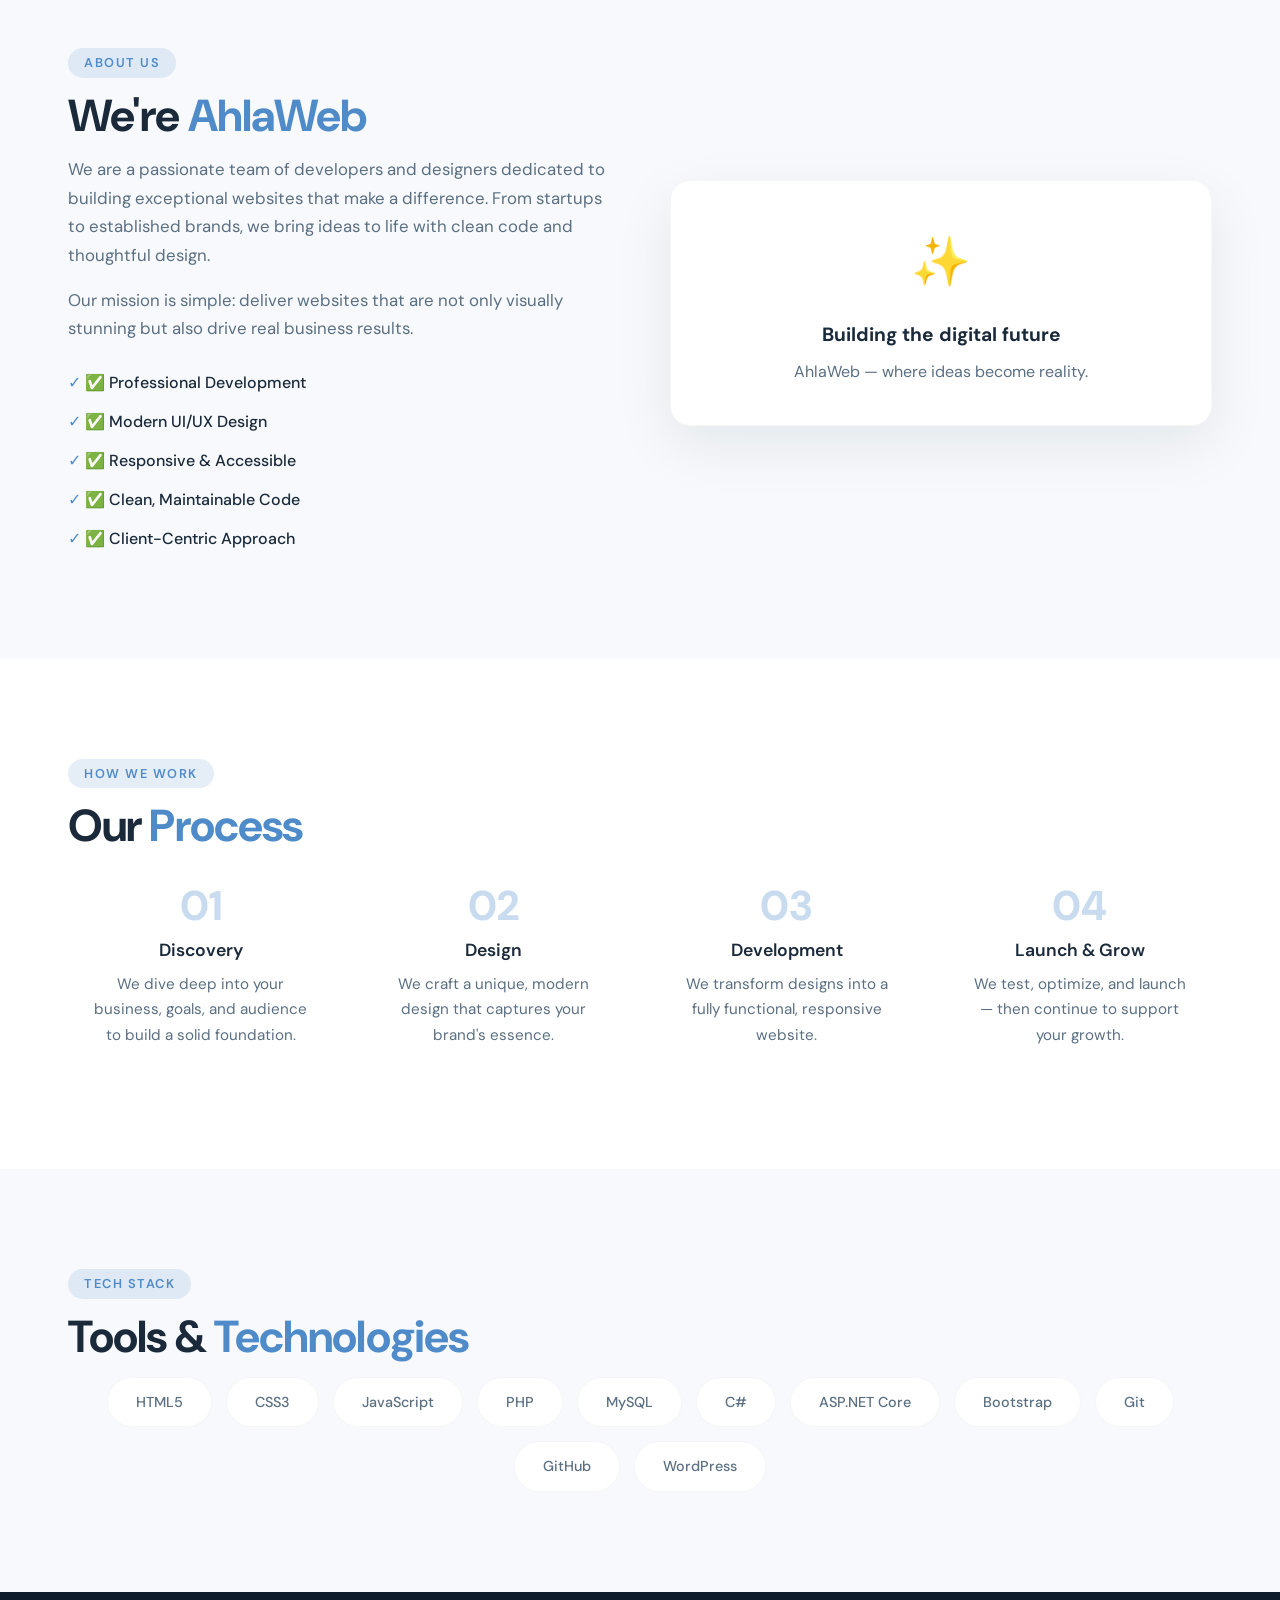
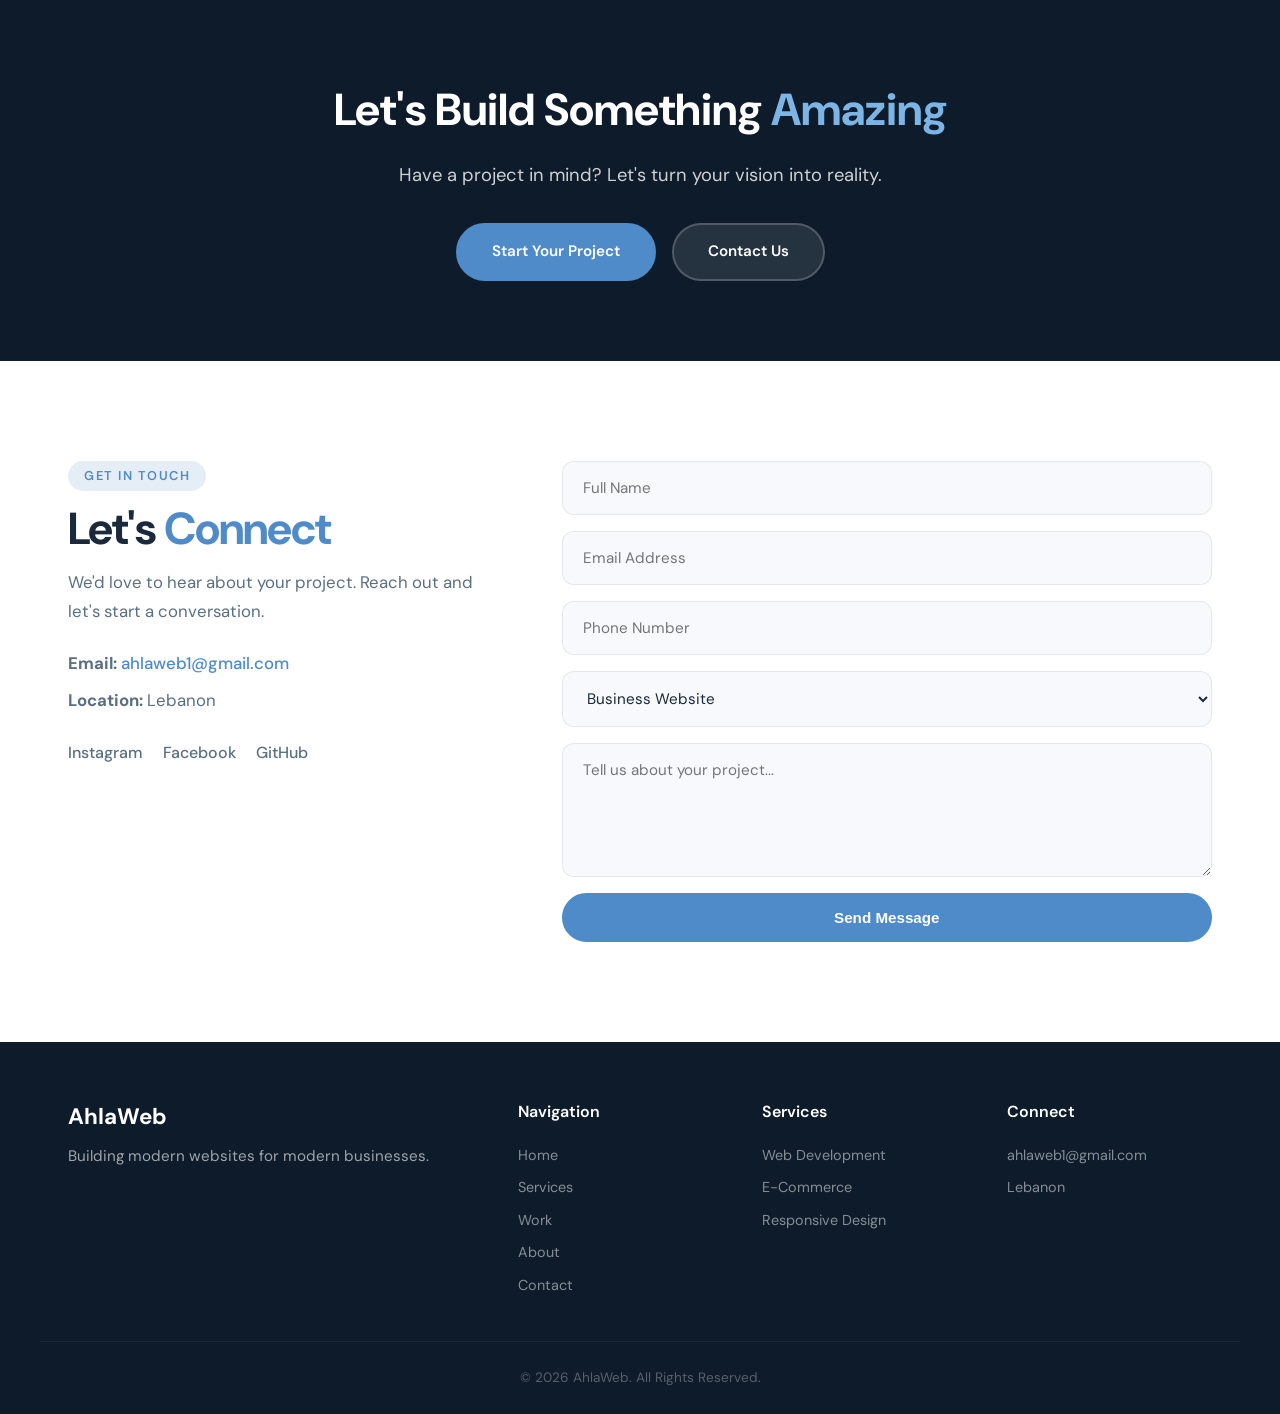
==== commit 313076ff: "solved" ====
--- a/index.html
+++ b/index.html
@@ -14,7 +14,7 @@
     <!-- ==================== HEADER ==================== -->
     <header class="header">
         <div class="container header-inner">
-            <a href="#" class="logo">AhlaWeb</a>
+            <a href="#" class="logo"><img  height="80px" width="80px" src="./resources/logo.jpeg" alt="AhlaWeb Logo" class = "logo-img"/></a>
             <input type="checkbox" id="menuToggle" class="menu-toggle" />
             <label for="menuToggle" class="menu-icon">
                 <span></span><span></span><span></span>
--- a/style.css
+++ b/style.css
@@ -165,11 +165,9 @@
     align-items: center;
 }
 
-.logo {
-    font-size: 1.6rem;
-    font-weight: 800;
-    letter-spacing: -0.5px;
-    color: var(--primary);
+.logo-img {
+   width:"50px";
+   height:"50px";
 }
 
 .logo::after {
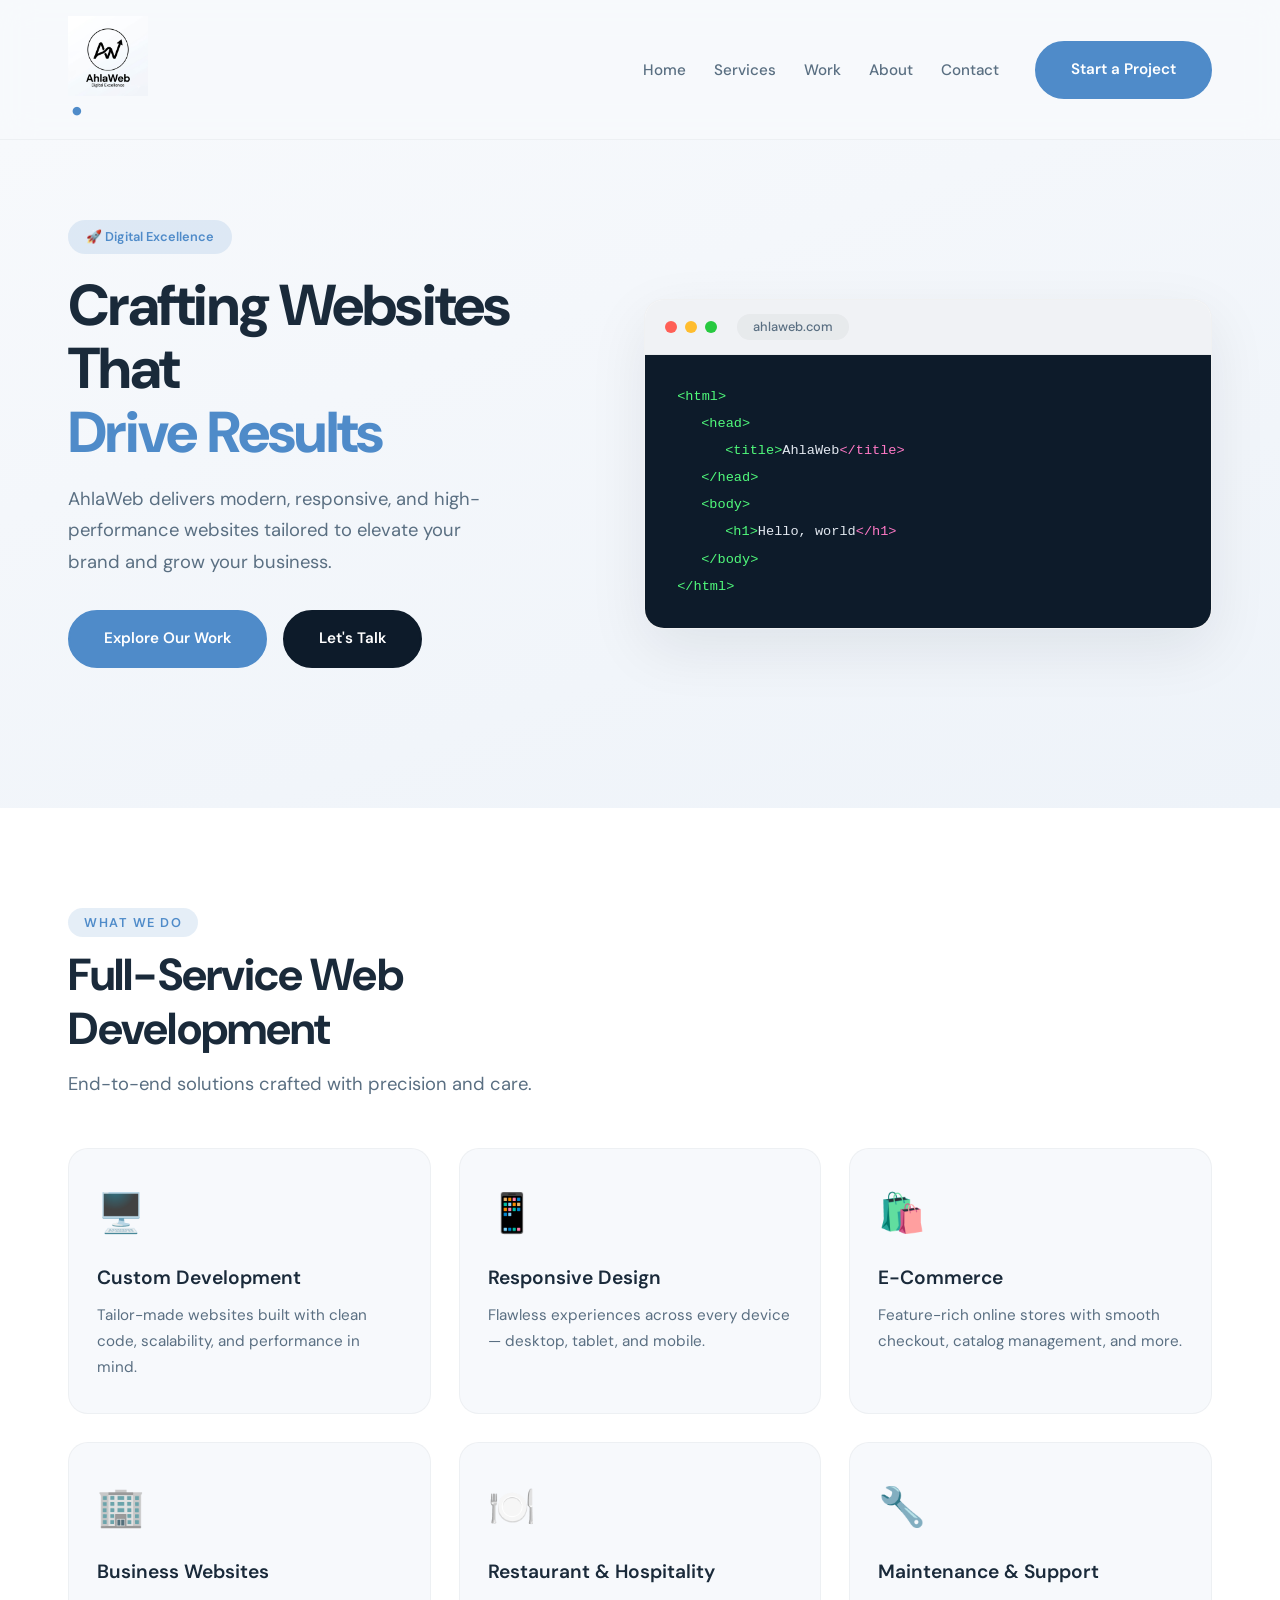
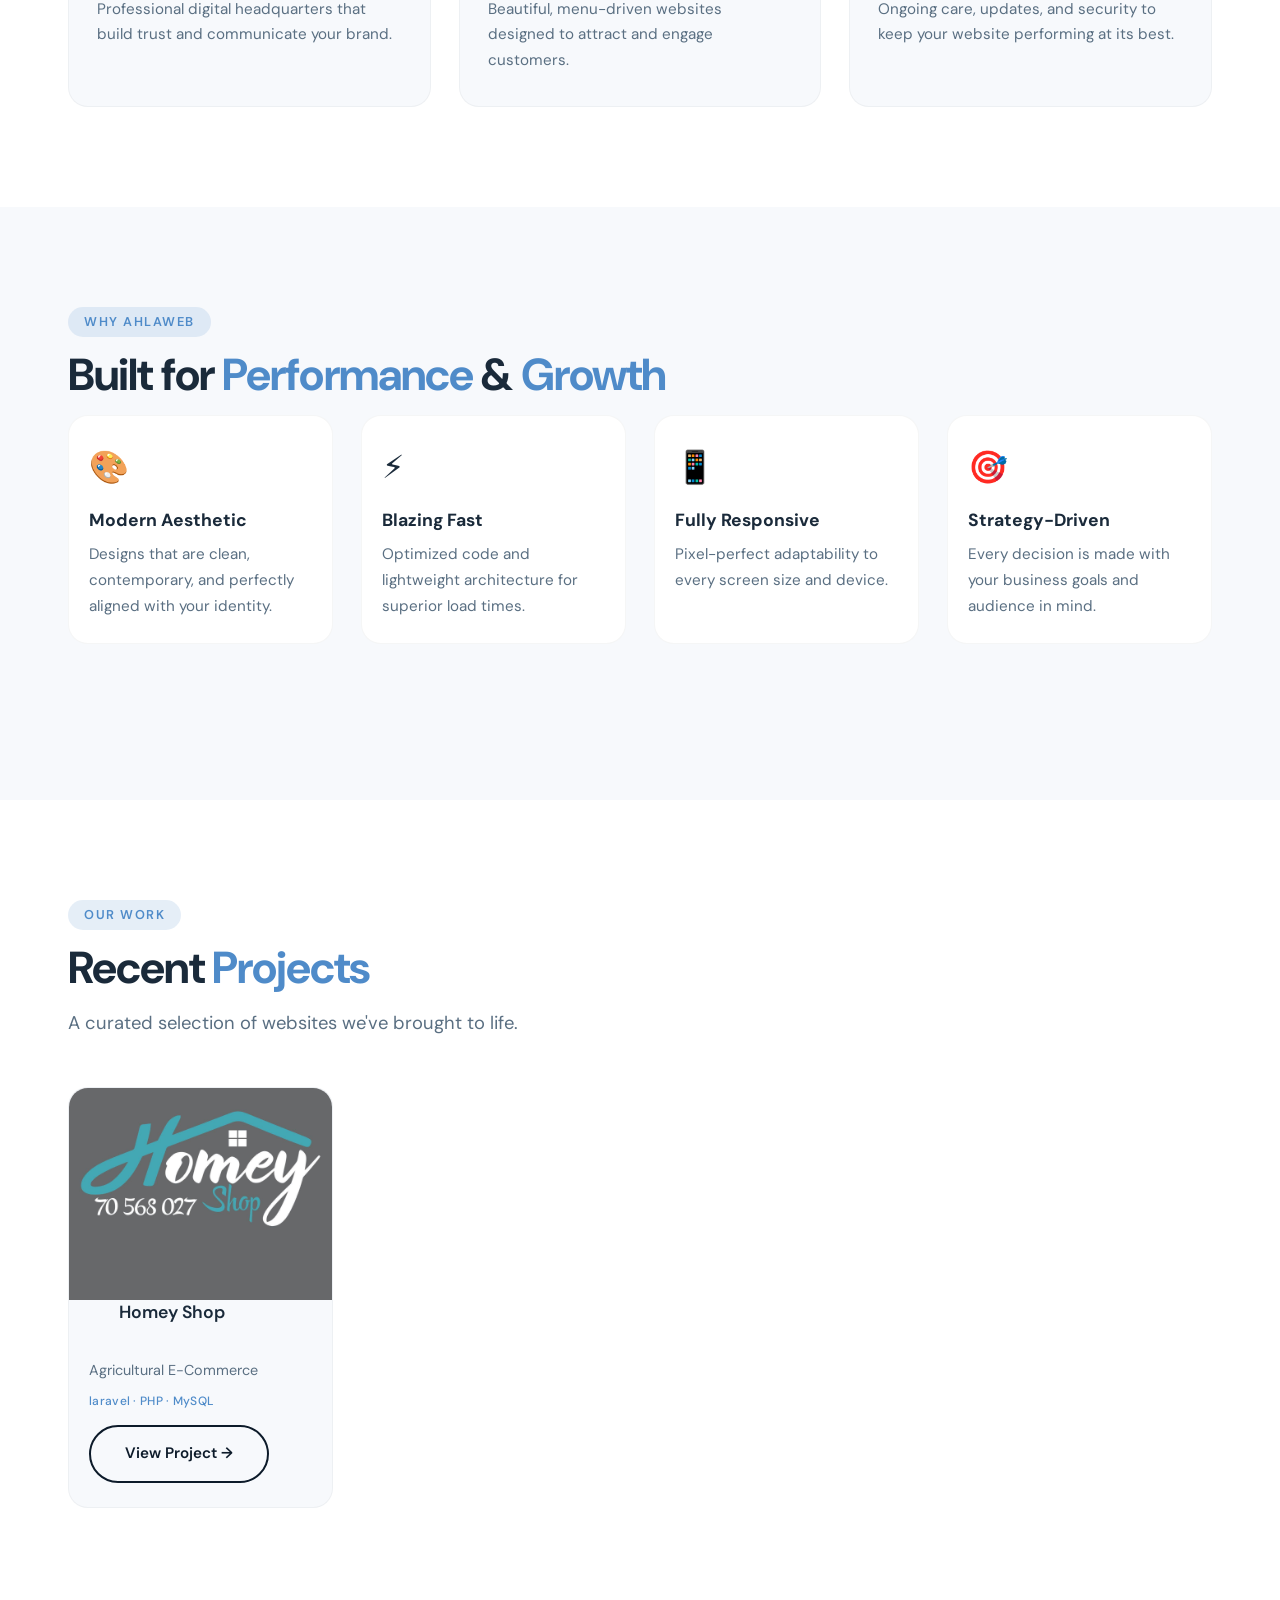
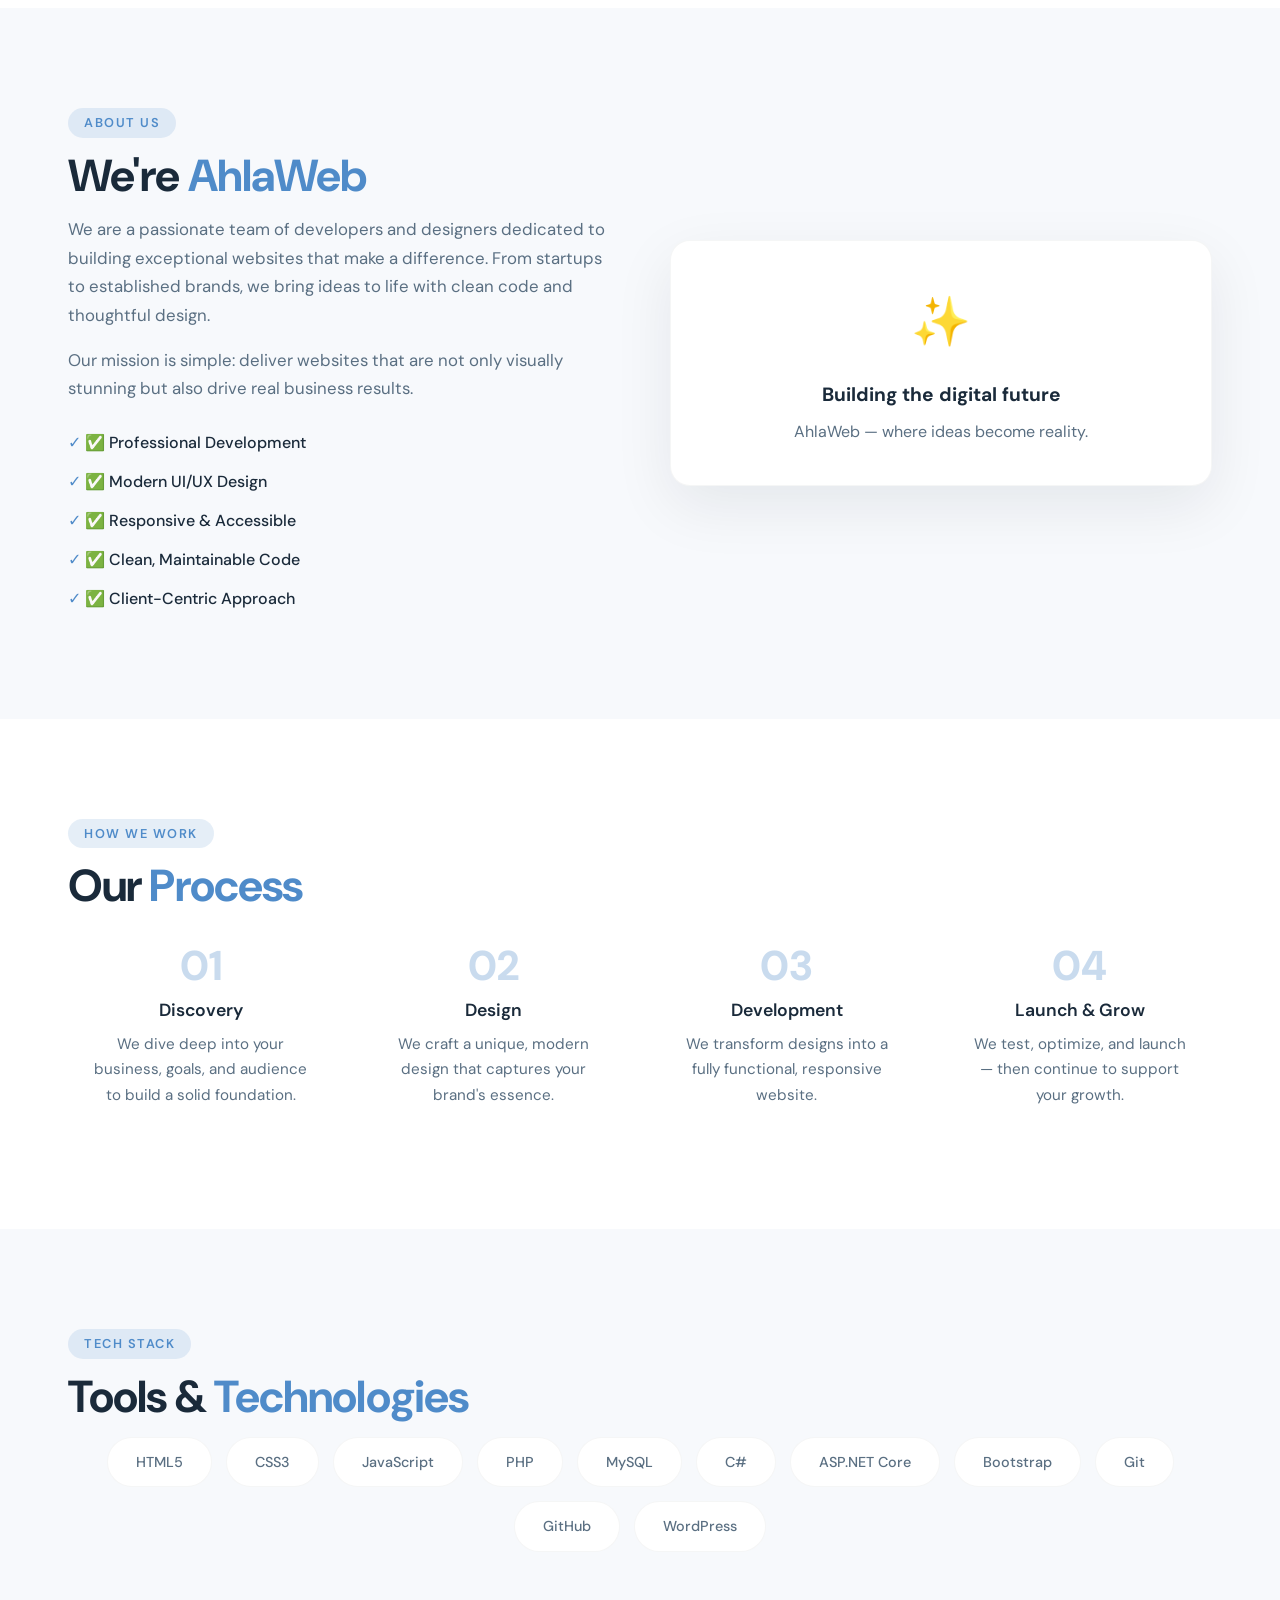
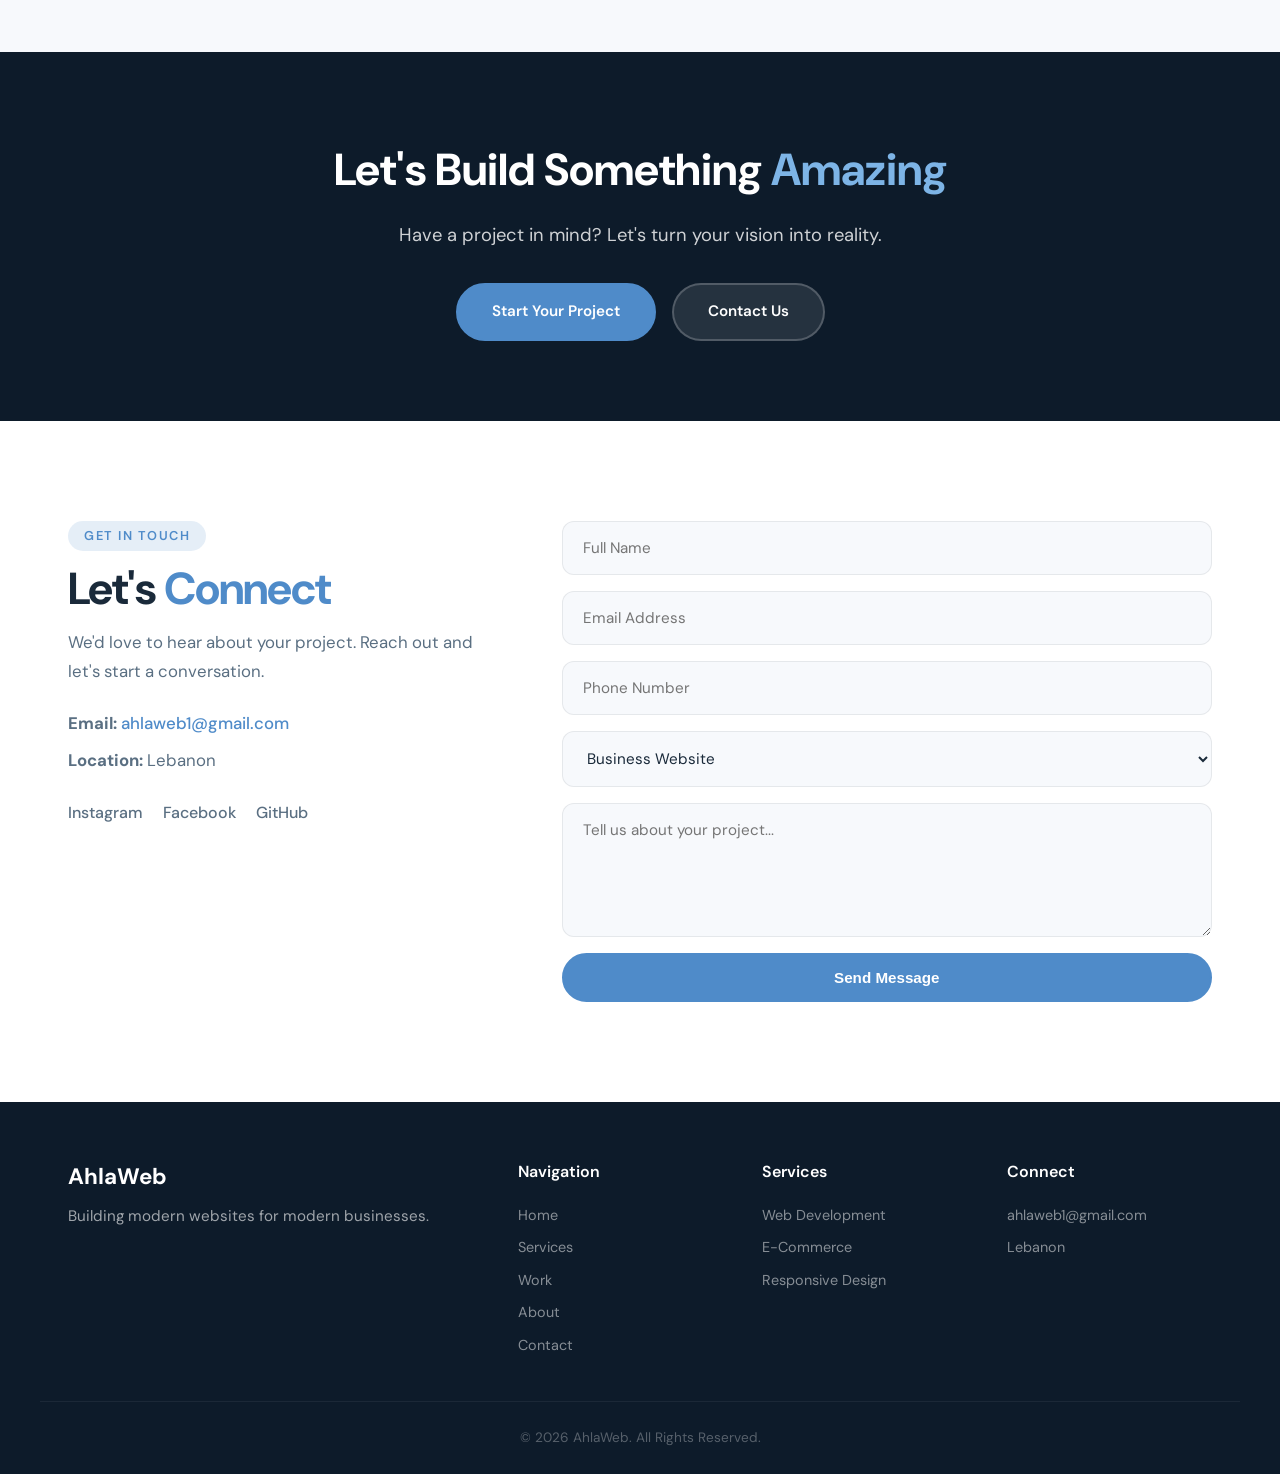
==== commit 9b773473: "added officialy homey_shop" ====
--- a/index.html
+++ b/index.html
@@ -149,13 +149,13 @@
                 <div class="portfolio-grid">
                     <div class="project">
                         <div class="project-image" style="background: linear-gradient(135deg, #2d4a5e, #1a2a3a);">
-                            <span>🌿</span>
+                            <span><img src="./resources/homeyshop_logo.jpg"></span>
                         </div>
                         <div class="project-info">
-                            <h3>Natural Garden</h3>
+                            <h3>Homey Shop</h3>
                             <p>Agricultural E-Commerce</p>
-                            <div class="project-tech">HTML · CSS · PHP · MySQL</div>
-                            <a href="#" class="btn btn-outline">View Project →</a>
+                            <div class="project-tech">laravel · PHP · MySQL</div>
+                            <a href="https://homeyshop.online" class="btn btn-outline">View Project →</a>
                         </div>
                     </div>
                 </div>
--- a/style.css
+++ b/style.css
@@ -508,6 +508,7 @@
 }
 
 .project-info h3 {
+    padding : 30px;
     font-size: 1.1rem;
     font-weight: 600;
 }
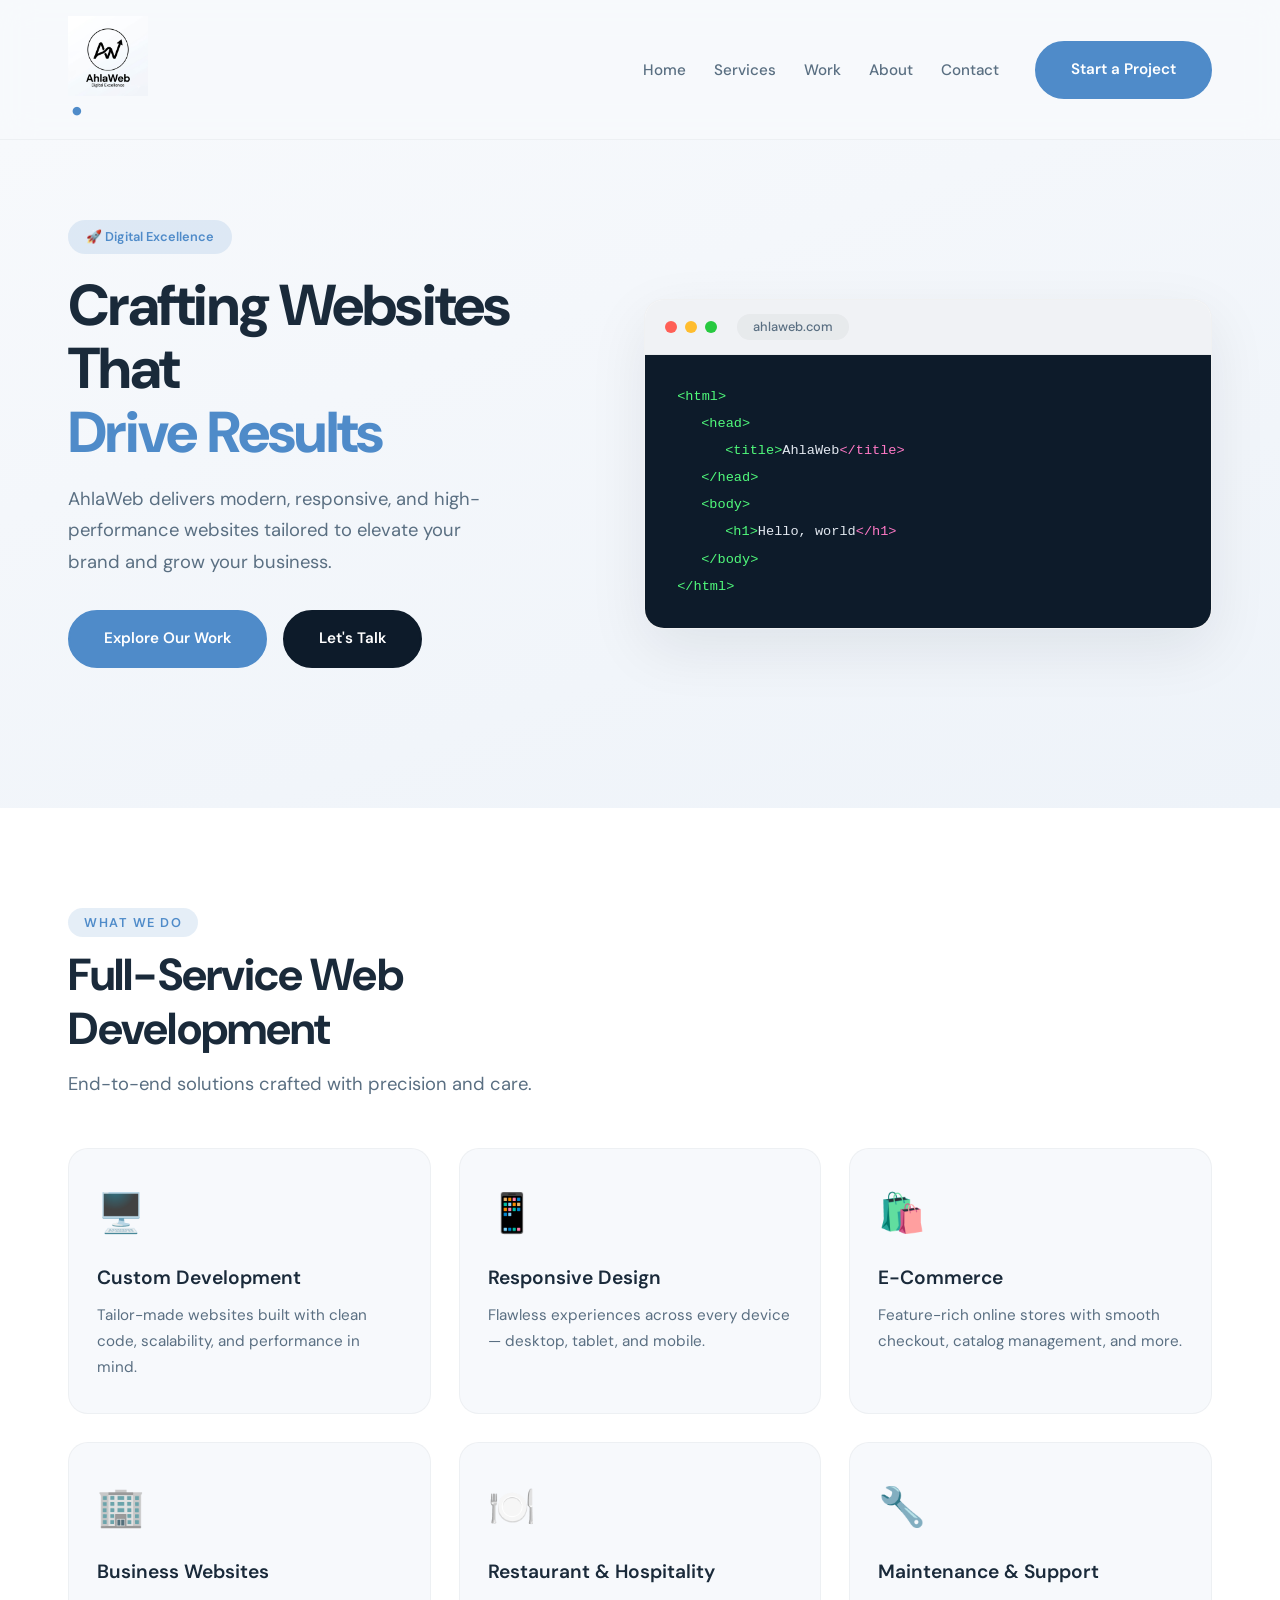
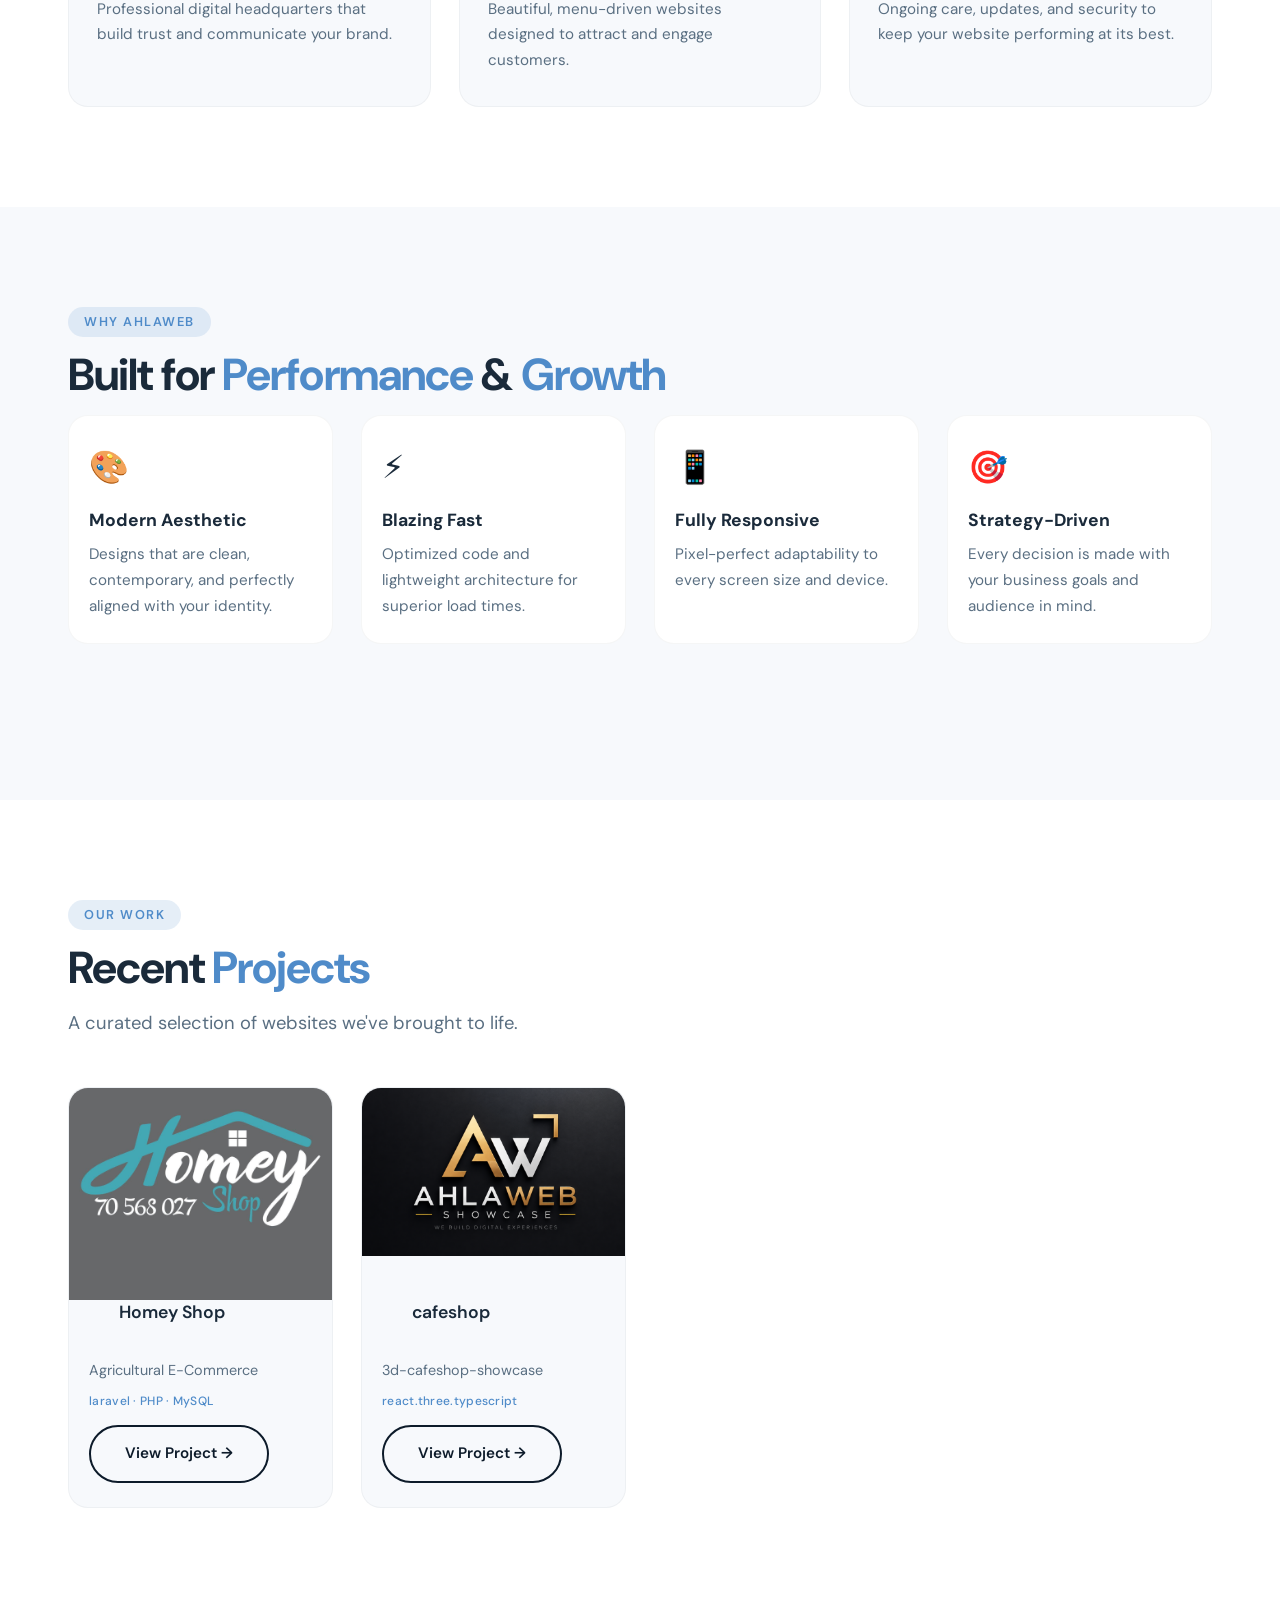
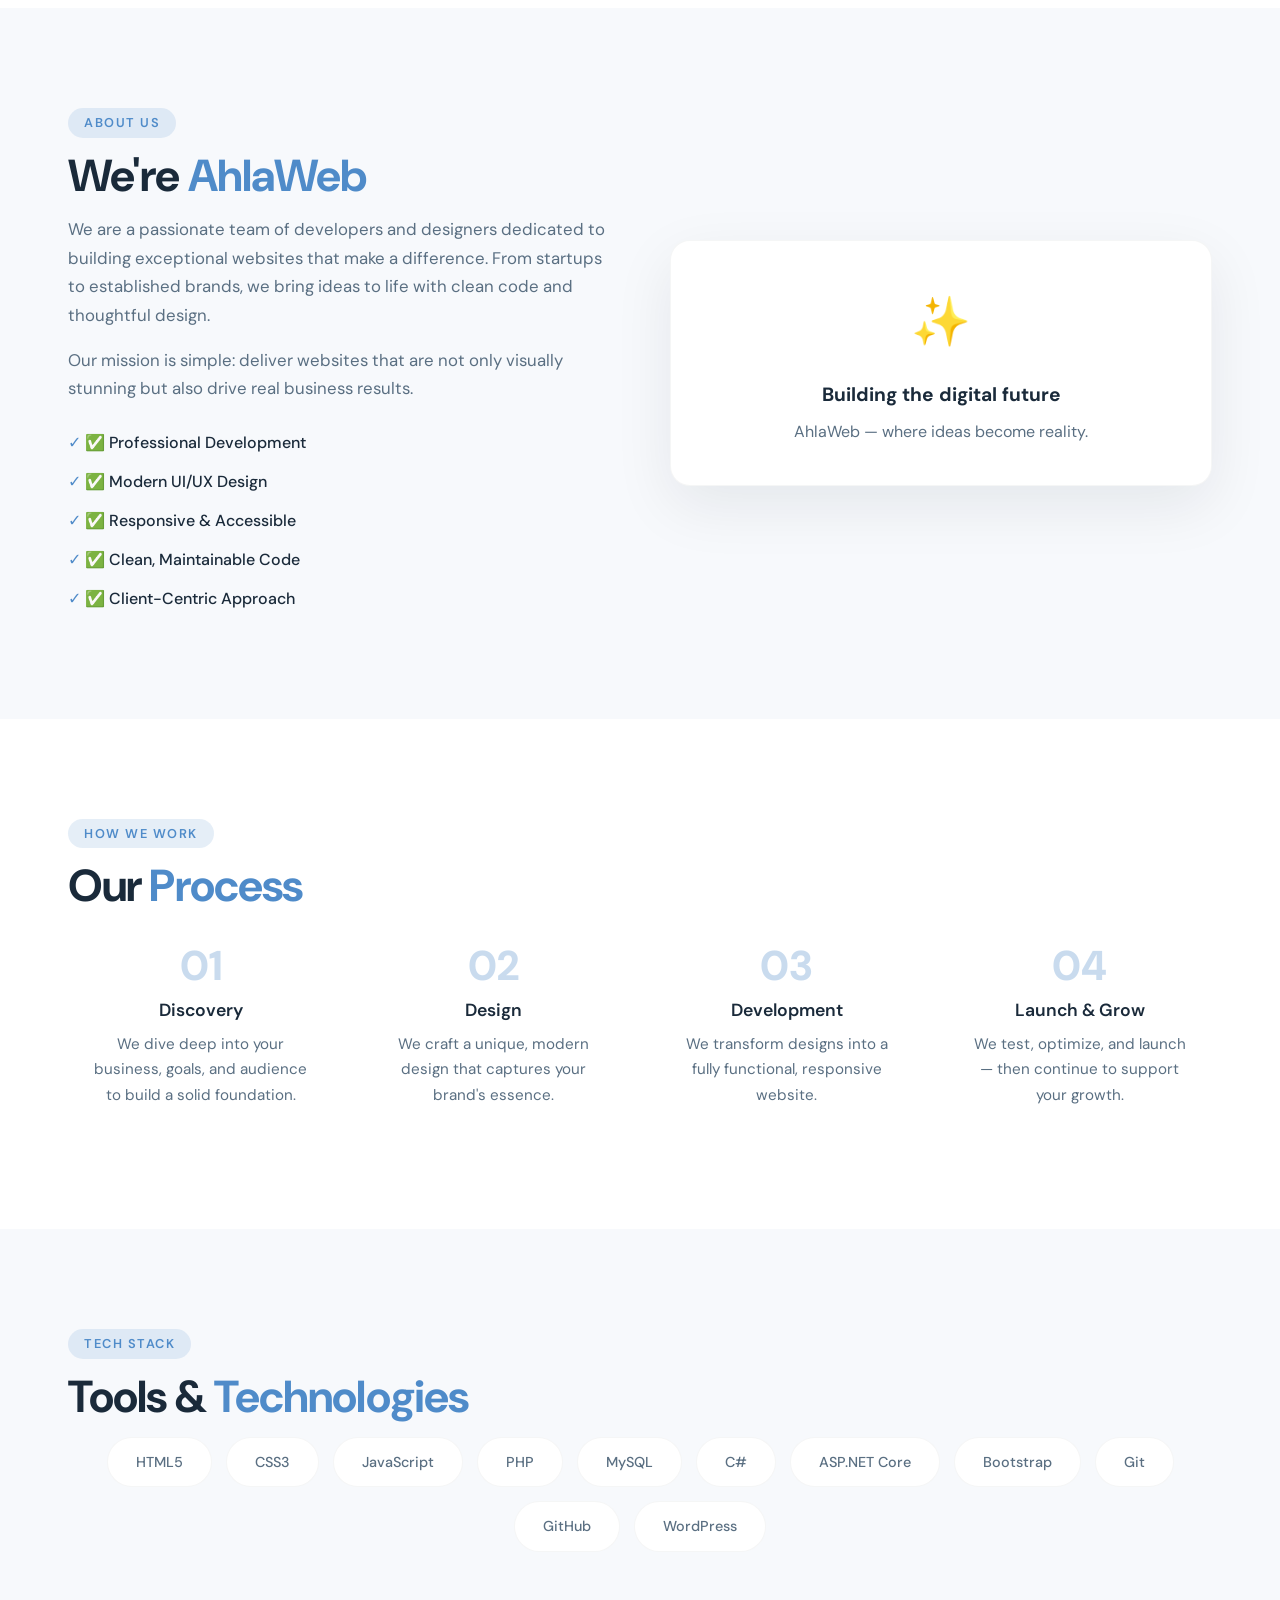
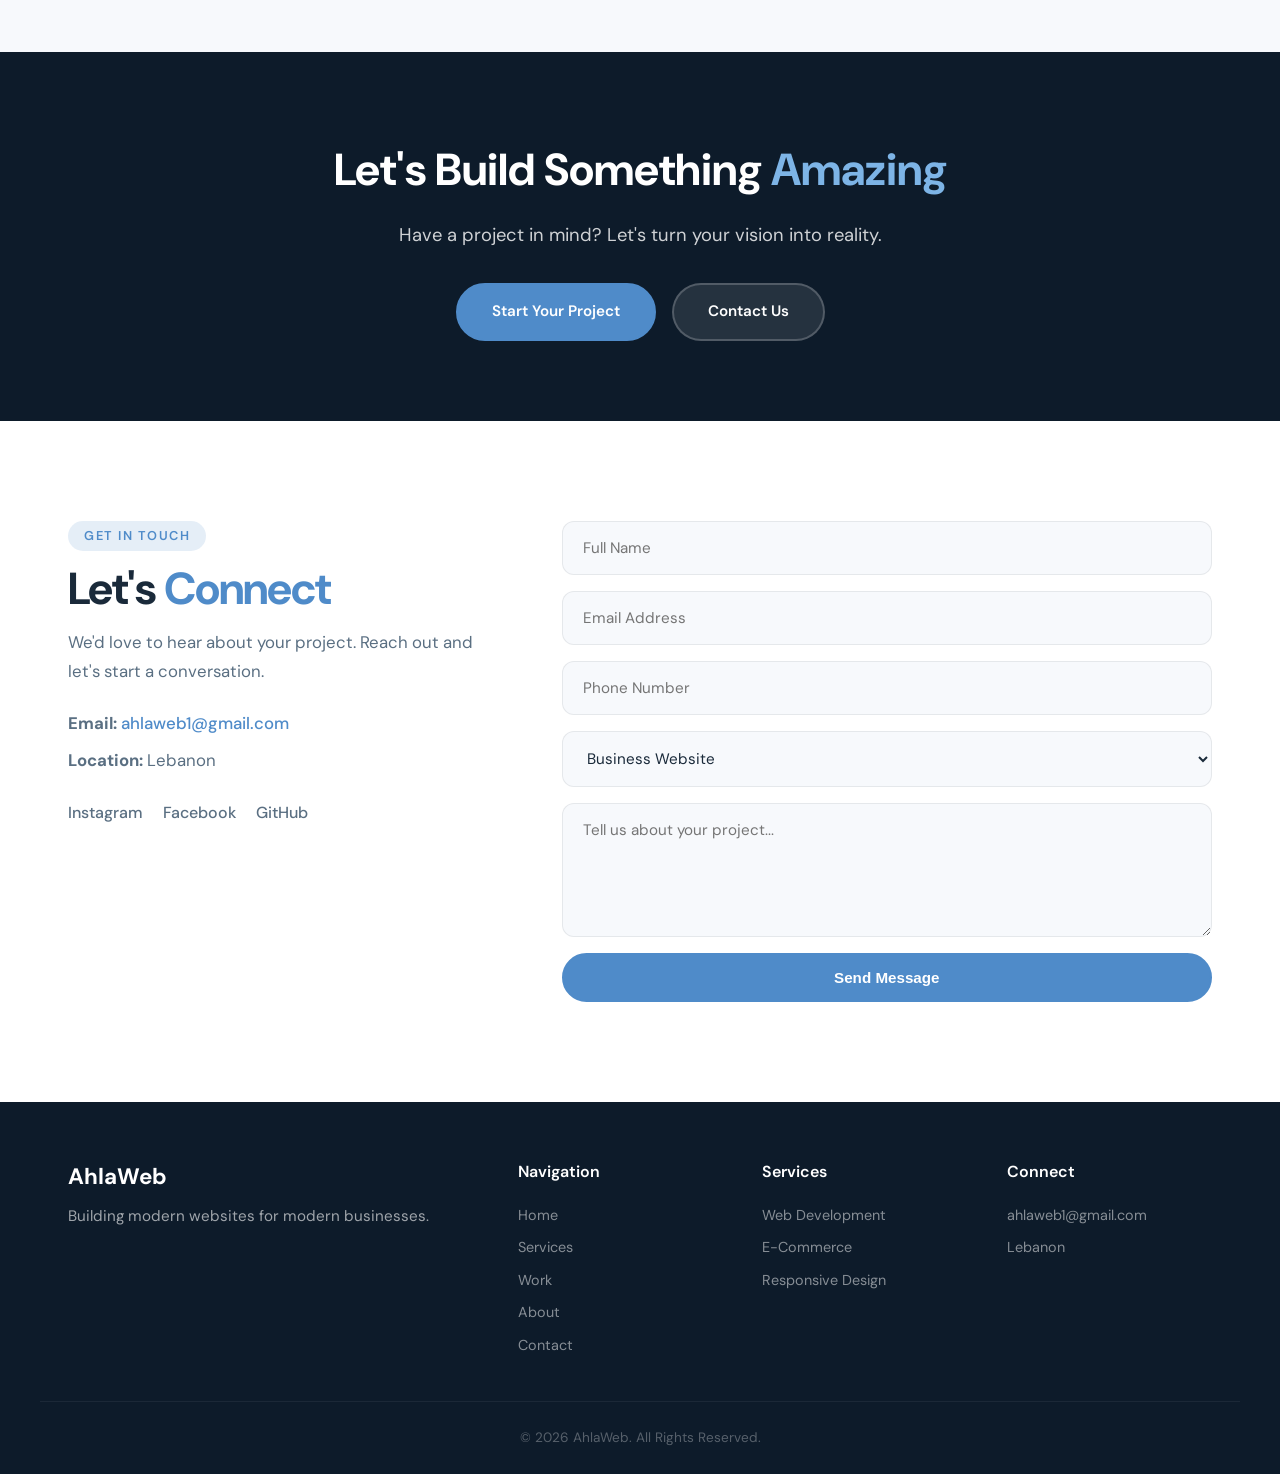
==== commit 98b5acf5: "added the section for the showcase" ====
--- a/index.html
+++ b/index.html
@@ -158,6 +158,18 @@
                             <a href="https://homeyshop.online" class="btn btn-outline">View Project →</a>
                         </div>
                     </div>
+                            <div class="project">
+                        <div class="project-image" style="background: linear-gradient(135deg, #2d4a5e, #1a2a3a);">
+                            <span><img src="./resources/cafe-logo.png"></span>
+                        </div>
+                         <div class="project-info">
+                            <h3>cafeshop</h3>
+                            <p>3d-cafeshop-showcase</p>
+                            <div class="project-tech">react.three.typescript</div>
+                            <a href="https://ahlaweb.com/showcase/cafe" class="btn btn-outline">View Project →</a>
+                        </div>
+                    </div>
+                   
                 </div>
             </div>
         </section>
